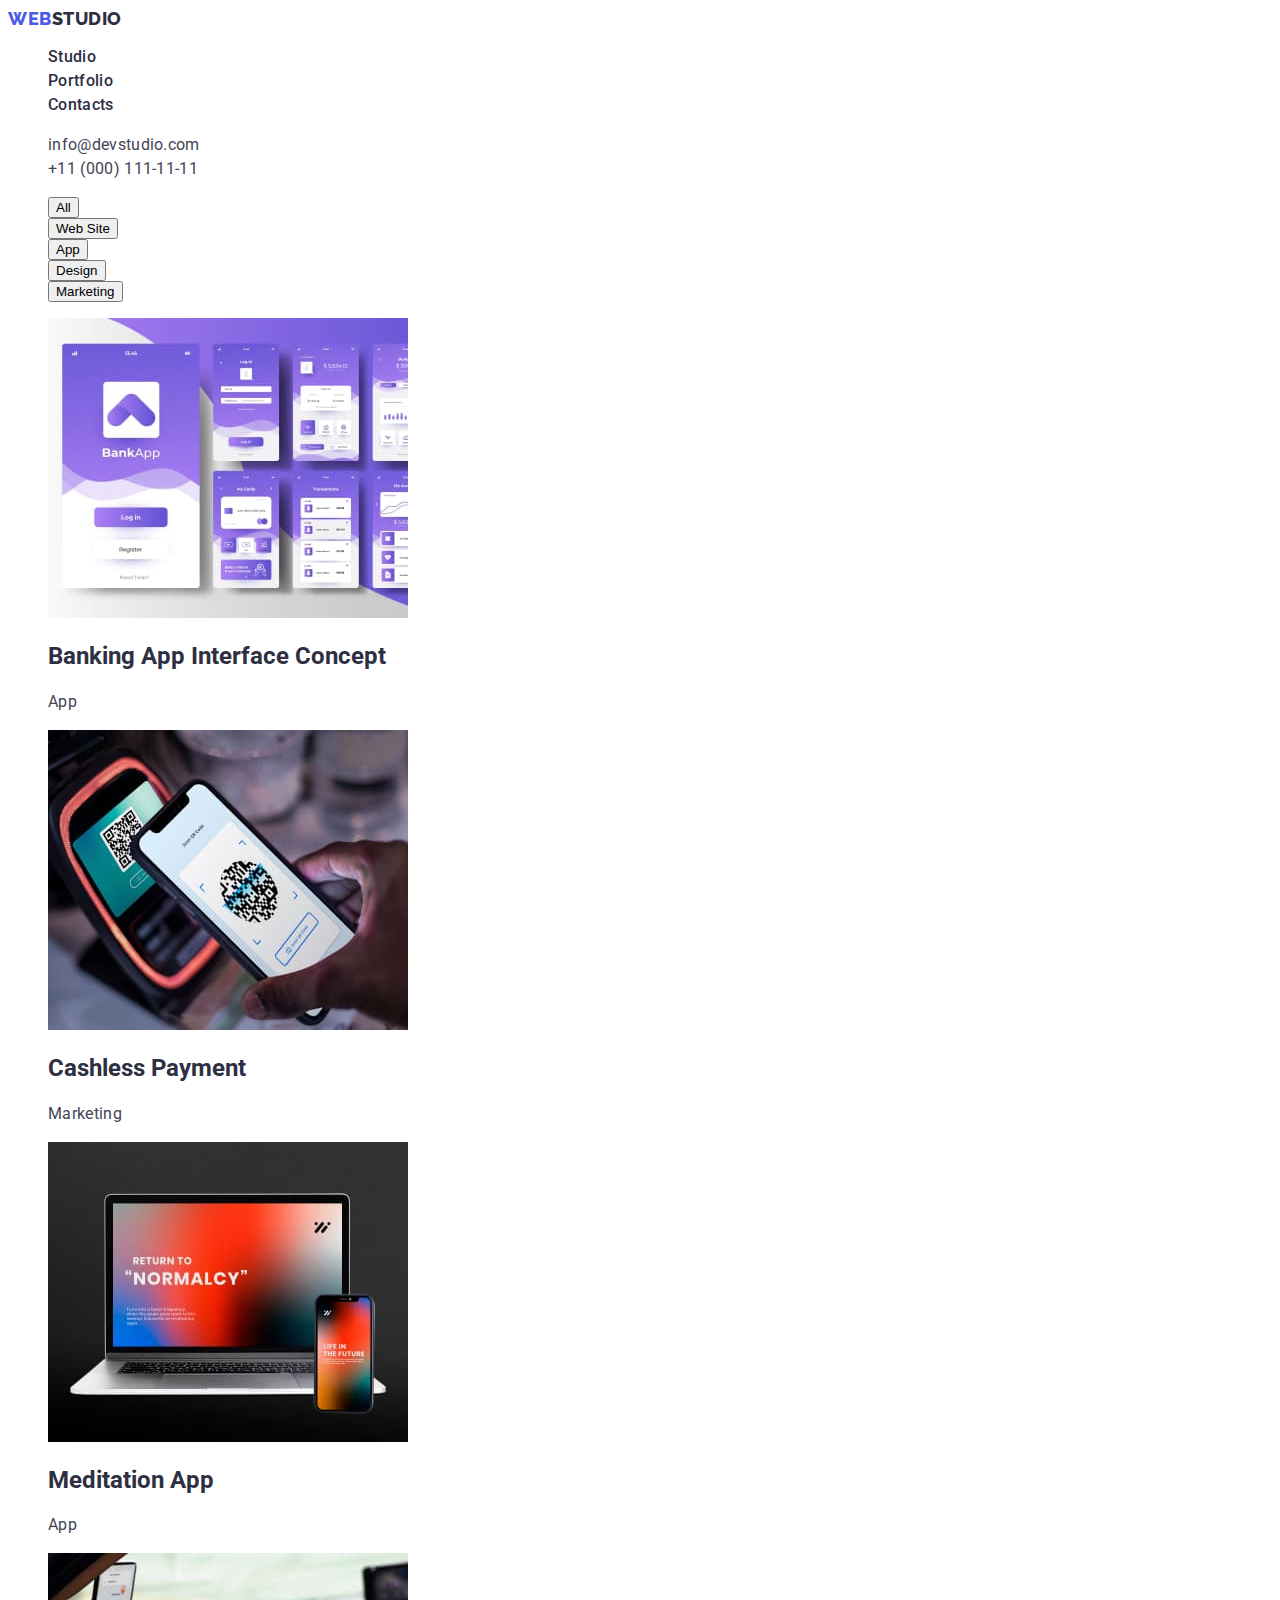
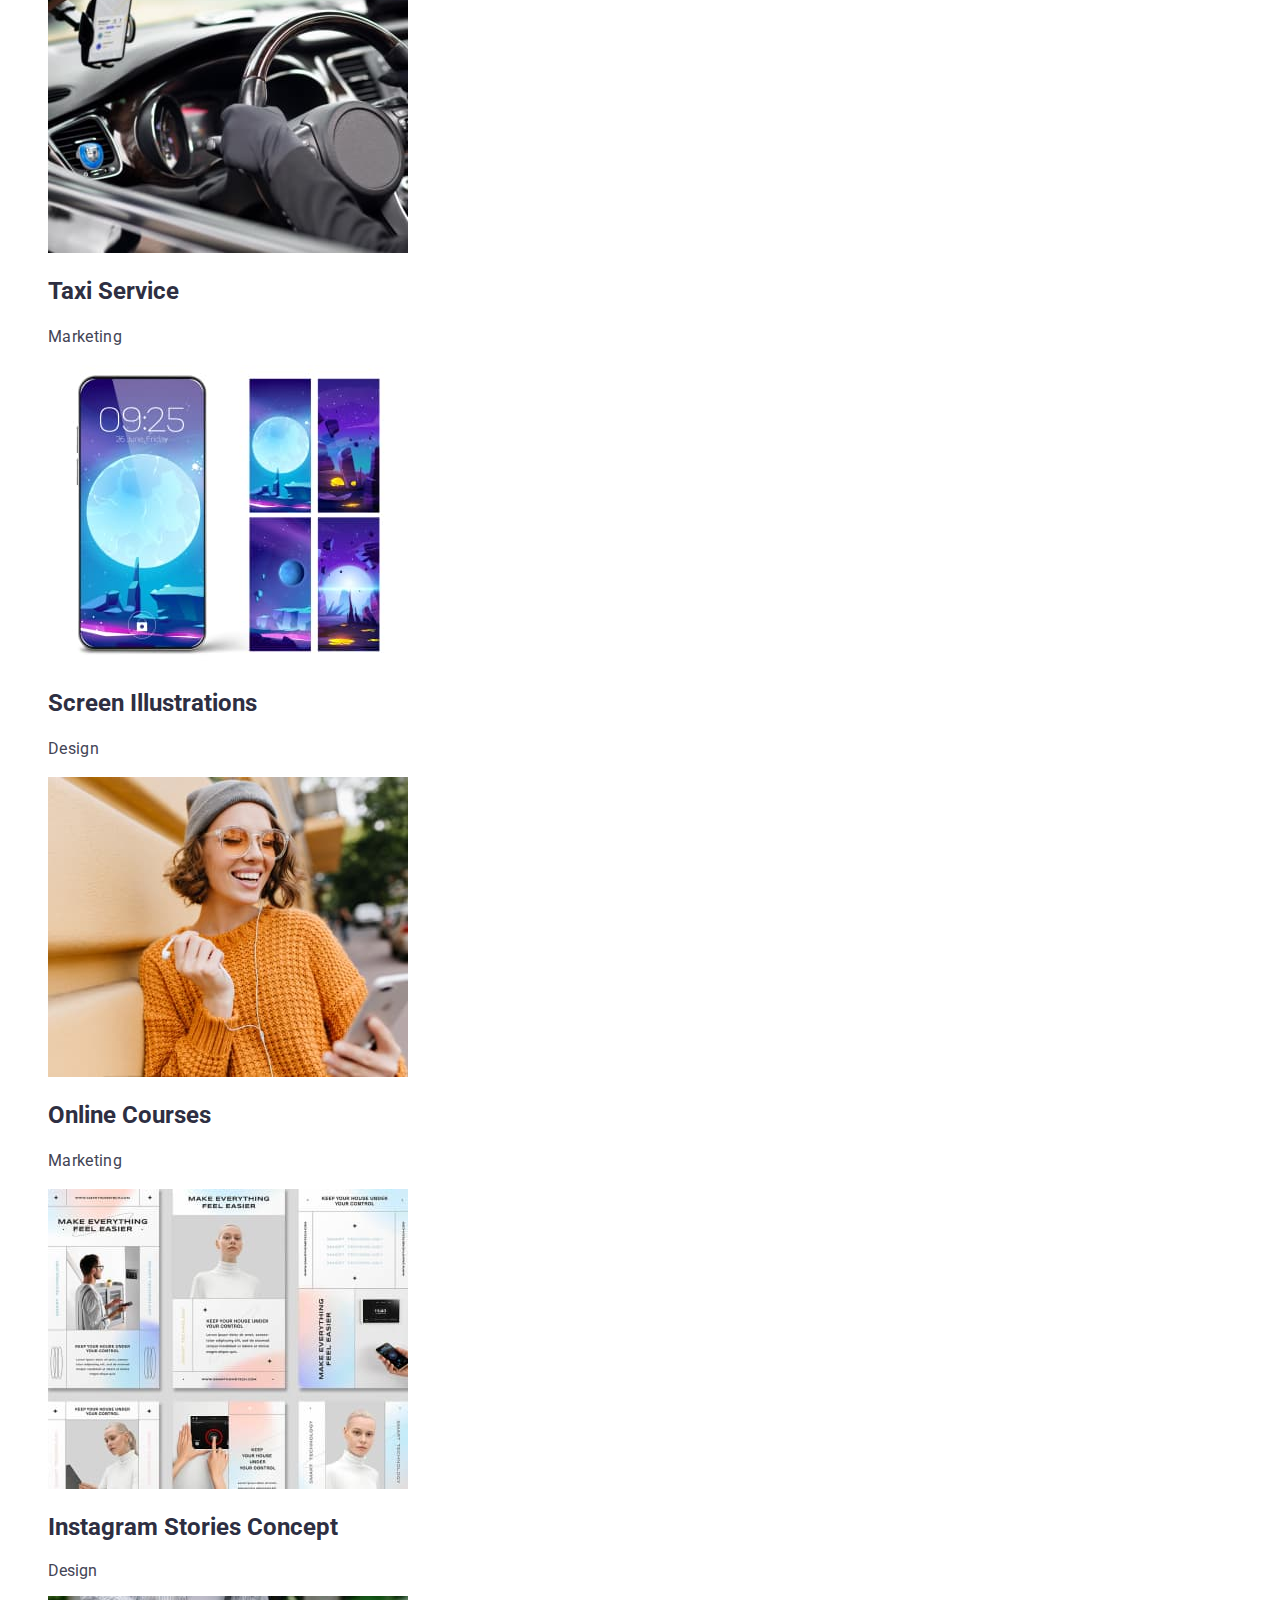
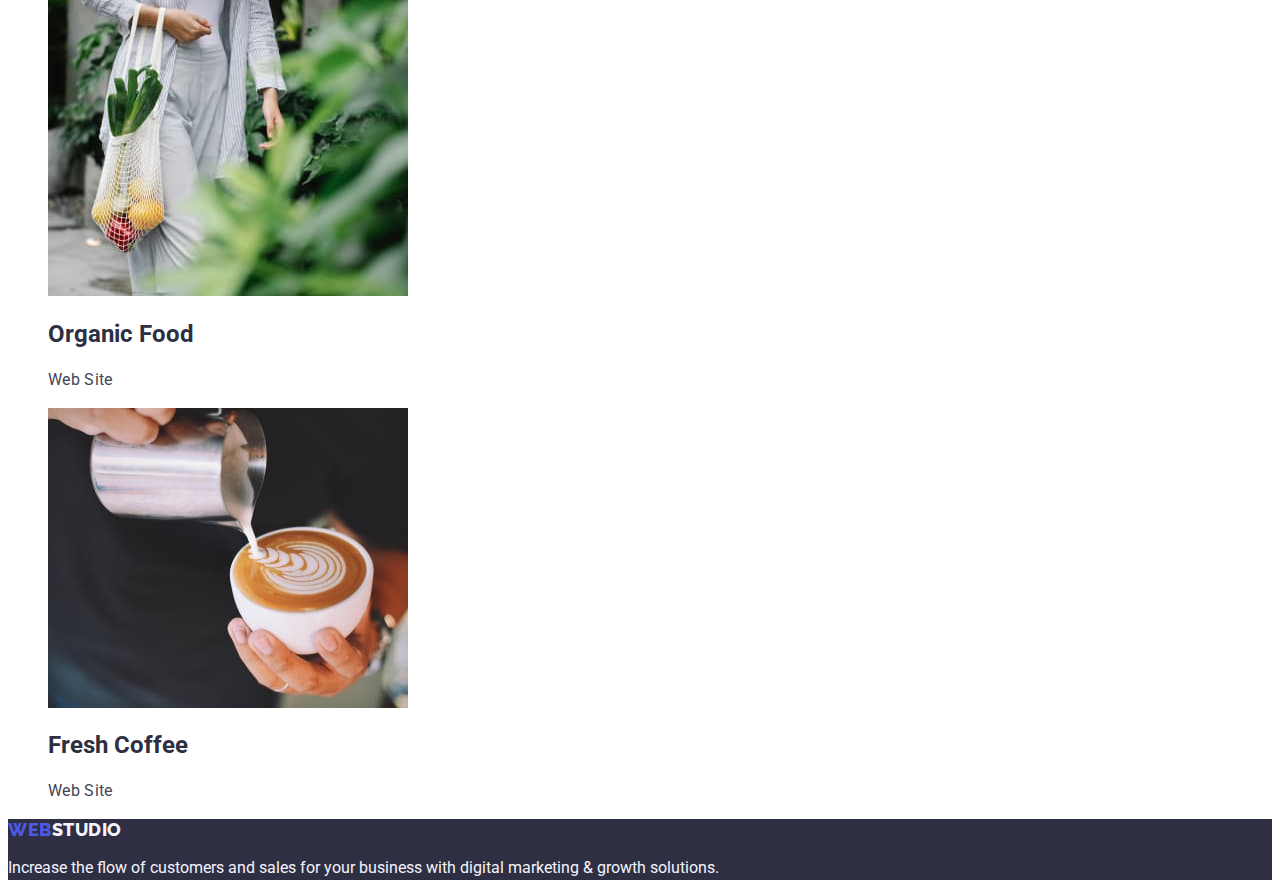
==== portfolio.html @ fb665cbf "portfolio" ====
<!DOCTYPE html>
<html lang="en">
<head>
    <meta charset="UTF-8">
    <meta http-equiv="X-UA-Compatible" content="IE=edge">
    <meta name="viewport" content="width=device-width, initial-scale=1.0">
    <title>Portfolio</title>
    <link rel="stylesheet" href="./css/styles.css">
    <link rel="preconnect" href="https://fonts.googleapis.com">
    <link rel="preconnect" href="https://fonts.gstatic.com" crossorigin>
    <link href="https://fonts.googleapis.com/css2?family=Raleway:wght@800&family=Roboto:wght@400;500;700;900&display=swap"
        rel="stylesheet">

<!--HEAD-->

<body class="body">
    <header class="main-header">
        <nav class="main-navigation">
            <a class="link logo" href="./index.html">Web<span class="logo-slice">Studio</span></a>
            <ul class="menu list">
                <li class="menu-item">
                    <a class="menu-link link" href="./index.html">Studio</a>
                </li>
                <li class="menu-item">
                    <a class="menu-link link" href="./portfolio.html">Portfolio</a>
                </li>
                <li class="menu-item">
                    <a class="menu-link link" href="">Contacts</a>
                </li>
            </ul>
        </nav>
        <address class="adress">
            <ul class="contact-link list">
                <li>
                    <a class="email-link link " href="mailto:info@devstudio.com">info@devstudio.com</a>
                </li>
                <li>
                    <a class="tel-link link" href="tel:+110001111111">+11 (000) 111-11-11</a>
                </li>
            </ul>
        </address>
    </header>
<!-- PICTURES -->
    <main>
        <section>
            <h1 hidden>Filters</h1>
            <ul class="list">
                <li>
                    <button class="main-button" type="button">All</button>
                </li>
                <li>
                    <button class="button-filter" type="button">Web Site</button>
                </li>
                <li>
                    <button class="button-filter" type="button">App</button>
                </li>
                <li>
                    <button class="button-filter" type="button">Design</button>
                </li>
                <li>
                    <button class="button-filter" type="button">Marketing</button>
                </li>
                
            </ul>

            <h2 hidden>Works</h2>
            <ul class="work-list list">
                <li>
                    <a class="link" href="">
                        <img src="./images/bank-app.jpg" 
                        alt="Banking App Interface Concept" 
                        width="360">
                    </a>
                    <h2 class="list-title">Banking App Interface Concept</h2>
                    <p class="list-filter">App</p>
                </li>
                <li>
                    <a class="link" href="">
                        <img src="./images/payment.jpg" 
                        alt="Cashless Payment" 
                        width="360">
                    </a>
                    <h2 class="list-title">Cashless Payment</h2>
                    <p class="list-filter">Marketing</p>
                </li>
                <li>
                    <a class="link" href="">
                        <img src="./images/laptop.jpg" 
                        alt="Meditation App on Laptop" 
                        width="360">
                    </a>
                    <h2 class="list-title">Meditation App</h2>
                    <p class="list-filter">App</p>
                </li>
                <li>
                    <a class="link" href="">
                        <img src="./images/taxi.jpg" 
                        alt="Taxi Service" 
                        width="360">
                    </a>
                    <h2 class="list-title">Taxi Service</h2>
                    <p class="list-filter">Marketing</p>
                </li>
                <li>
                    <a class="link" href="">
                        <img src="./images/wallpapers.jpg" 
                        alt="Screen Illustrations" 
                        width="360">
                    </a>
                    <h2 class="list-title">Screen Illustrations</h2>
                    <p class="list-filter">Design</p>
                </li>
                <li>
                    <a class="link" href="">
                        <img src="./images/woman.jpg" 
                        alt="Woman with phone" 
                        width="360">
                    </a>
                    <h2 class="list-title">Online Courses</h2>
                    <p class="list-filter">Marketing</p>
                </li>
                <li>
                    <a class="link" href=""><img src="./images/instagram.jpg" 
                        alt="Instagram Stories Concept" 
                        width="360"></a>
                    <h2 class="list-title">Instagram Stories Concept</h2>
                    <p>Design</p>
                </li>
                <li>
                    <a class="link" href="">
                        <img src="./images/food.jpg" 
                        alt="Bag with Organic Food" 
                        width="360">
                    </a>
                    <h2 class="list-title">Organic Food</h2>
                    <p class="list-filter">Web Site</p>
                </li>
                <li>
                    <a class="link" href="">
                        <img src="./images/coffee.jpg" 
                        alt="Making a Fresh Coffee"
                         width="360">
                    </a>
                    <h2 class="list-title">Fresh Coffee</h2>
                    <p class="list-filter">Web Site</p>
                </li>
            </ul>
        </section>
    </main>
        
    <!--FOOTER-->
    <footer class="footer">
        <a class="footer-logo link" href="./index.html">Web<span class="logo-half">Studio</span></a>
        <p class="footer-text">
            Increase the flow of customers and sales for your business with digital
            marketing & growth solutions.
        </p>
    </footer>
</body>

</html>
---- css/styles.css ----
:root {
  --main-color: rgb(67, 68, 85);
  --text-color: rgb(46, 47, 66);
  --accent-color: rgb(77, 90, 229);
  --brand-color: rgb(64, 75, 191);
  --background-color: rgb(255, 255, 255);
  --shaded-color: rgb(244, 244, 253);
}
.body {
  font-family: "Roboto", sans-serif;
  color: var(--main-color);
  background-color: var(--background-color);
}

.logo {
  font-family: "Raleway", sans-serif;
  font-weight: 800;
  font-size: 18px;
  line-height: 1.17;
  letter-spacing: 0.03em;
  color: var(--accent-color);
  text-transform: uppercase;
}
.logo {
  text-decoration: none;
}
.logo-slice {
  font-family: "Raleway", "sans-serif";
  font-weight: 800;
  font-size: 18px;
  line-height: 1.17;
  letter-spacing: 0.03em;
  color: var(--text-color);
}

.menu-link.link {
  font-family: "Roboto", "sans-serif";
  color: var(--text-color);
  font-weight: 500;
  font-size: 16px;
  line-height: 1.5;
  letter-spacing: 0.02em;
}

.menu-link:hover,
.menu-link:focus {
  color: var(--brand-color);
}
.link:hover.link:focus {
  color: var(--brand-color);
}
.email-link.link,
.tel-link.link {
  color: var(--main-color);
  font-family: "Roboto" . sans-serif;
  font-weight: 400;
  font-size: 16px;
  line-height: 1.5;
  letter-spacing: 0.02em;
  text-decoration: none;
}
.email-link:hover,
.email-link:focus {
  color: var(--brand-color);
}

.tel-link:hover,
.tel-link:focus {
  color: var(--brand-color);
}

.adress {
  font-style: normal;
}
.list {
  list-style: none;
}

/* HERO */

.hero {
  background-color: var(--text-color);
}
.hero-title {
  font-size: 56px;
  line-height: 1.07;
  text-align: center;
  letter-spacing: 0.02em;
  color: var(--background-color);
}

.button {
  font-family: "Roboto", "sans-serif";
  color: var(--background-color);
  background-color: var(--accent-color);
  font-weight: 500;
  font-size: 16px;
  line-height: 1.5;
  letter-spacing: 0.04em;
  text-align: center;
  cursor: pointer;
}

.button.link:hover.button.link:focus {
  color: var(--background-color);
  background-color: var(--brand-color);
}

/* LIST OF FEATURES */

.features .features-title {
  font-family: "Roboto", sans-serif;
  color: var(--text-color);
  font-weight: 500;
  font-size: 20px;
  line-height: 1.2;
  letter-spacing: 0.02em;
}
.features-descr {
  font-size: 16px;
  line-height: 1.5;
  letter-spacing: 0.02em;
  color: var(--main-color);
}
/* LIST OF EMPLOYEES */
.section {
  background-color: var(--shaded-color);
}
.section-title {
  font-family: "Roboto";
  color: var(--text-color);
  background-color: var(--background-color);
  font-weight: 700;
  font-size: 36px;
  line-height: 1.11;
  text-align: center;
  letter-spacing: 0.02em;
  text-transform: capitalize;
}
.employees-list {
  background-color: var(--background-color);
}
.employees-title {
  font-weight: 500;
  font-size: 20px;
  line-height: 1.2;
  letter-spacing: 0.02em;
  color: var(--text-color);
}

.employees-description {
  font-size: 16px;
  line-height: 1.5;
  letter-spacing: 0.02em;
  color: var(--main-color);
}

/* FOOTER */
.footer {
  background-color: var(--text-color);
}
.footer-logo {
  font-family: "Raleway", sans-serif;
  font-weight: 800;
  font-size: 18px;
  line-height: 1.17;
  letter-spacing: 0.03em;
  color: var(--accent-color);
  text-transform: uppercase;
}
.footer-logo {
  text-decoration: none;
}
.logo-half {
  font-weight: 800;
  font-size: 18px;
  line-height: 1.17;
  letter-spacing: 0.03em;
  color: var(--shaded-color);
}

.footer-text {
  color: var(--shaded-color);
  font-family: "Roboto";
  font-weight: 400;
  font-size: 16px;
  line-height: 1.5;
}

/* PORTFOLIO */

.main-button.button-filter {
  font-family: "Roboto", "sans-serif";
  color: var(--accent-color);
  background-color: var(--shaded-color);
  font-weight: 500;
  font-size: 16px;
  line-height: 1.5;
  letter-spacing: 0.04em;
  cursor: pointer;
}

.main-button:hover,
.main-button:focus {
  color: var(--background-color);
  background-color: var(--brand-color);
}

.button-filter:hover,
.button-filter:focus {
  color: var(--background-color);
  background-color: var(--brand-color);
}
.list {
  list-style: none;
}
.work-list .list {
  font-weight: 500;
  font-size: 20px;
  letter-spacing: 0.02em;
  line-height: 1.2;
  text-decoration: none;
}

.list-title {
  color: var(--text-color);
}
.list-filter {
  color: var(--main-color);
  font-size: 16px;
  line-height: 1.5;
  letter-spacing: 0.02em;
}
.link {
  text-decoration: none;
}
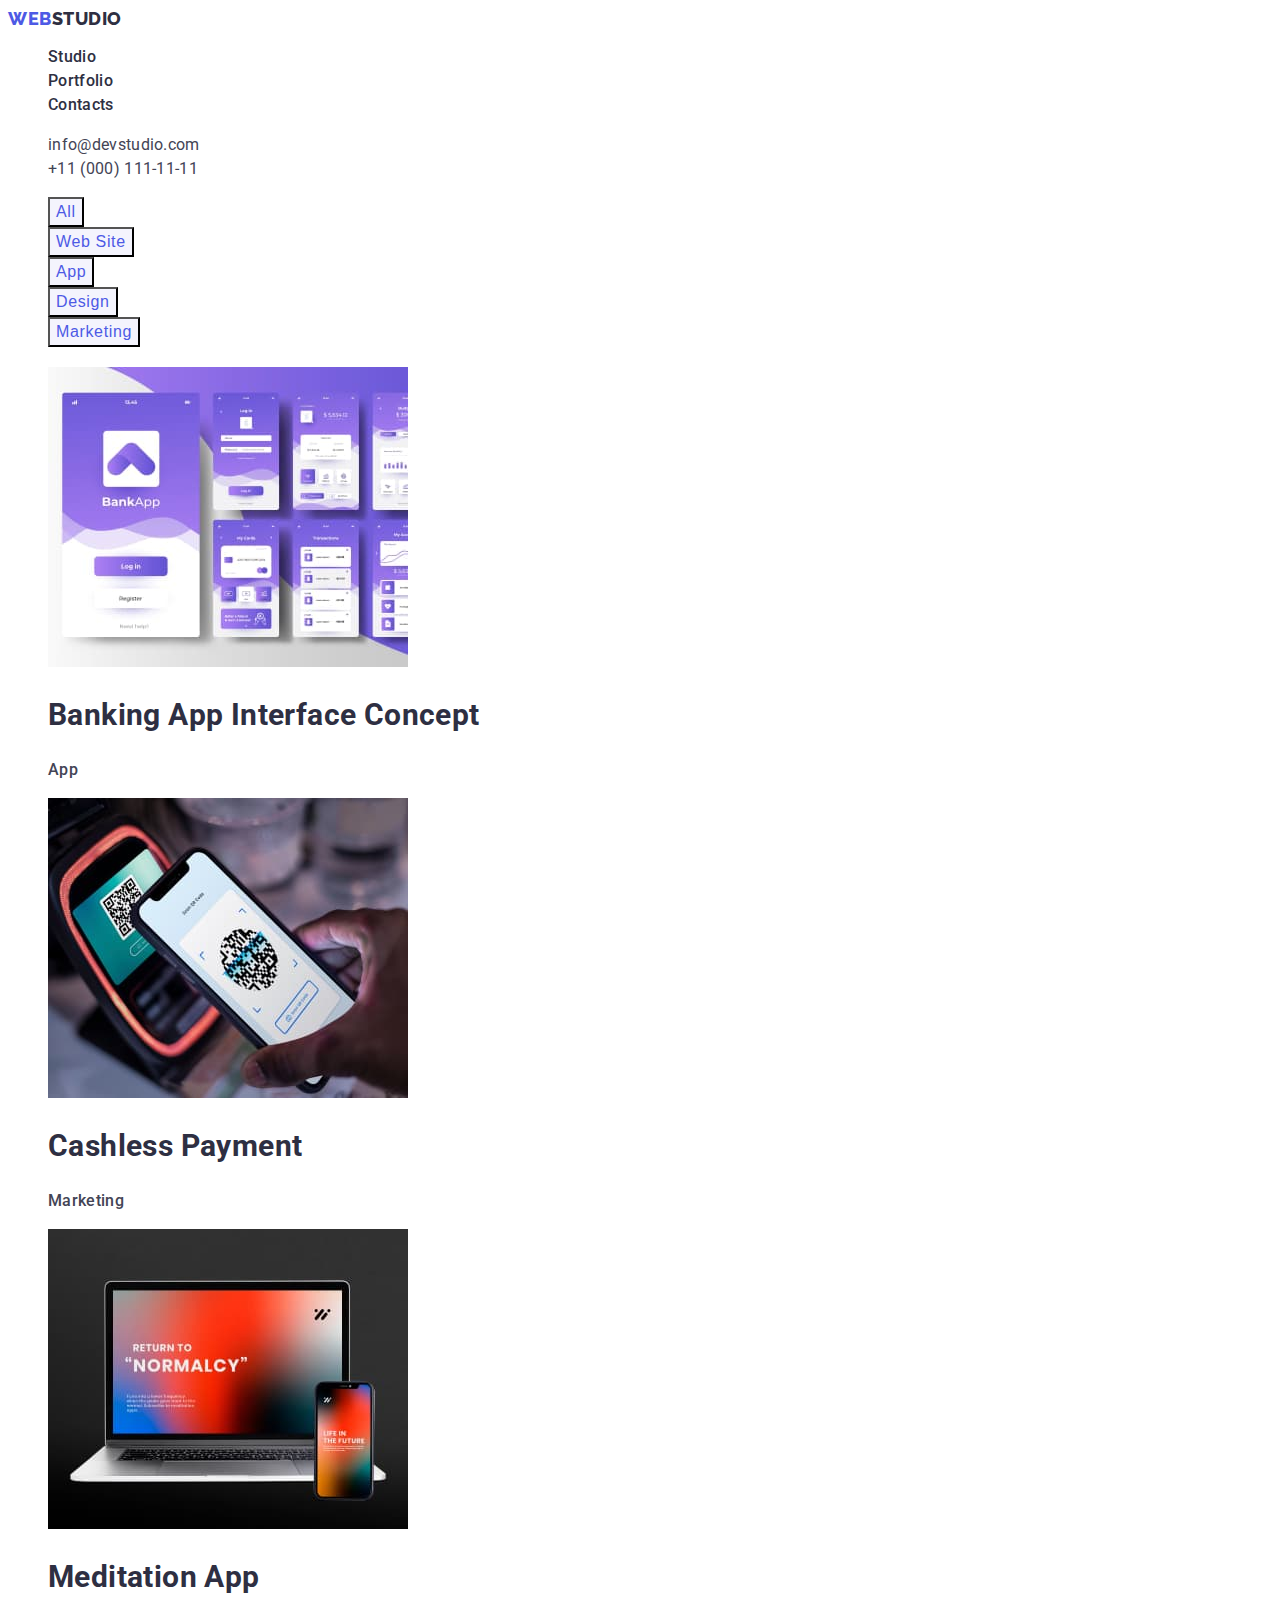
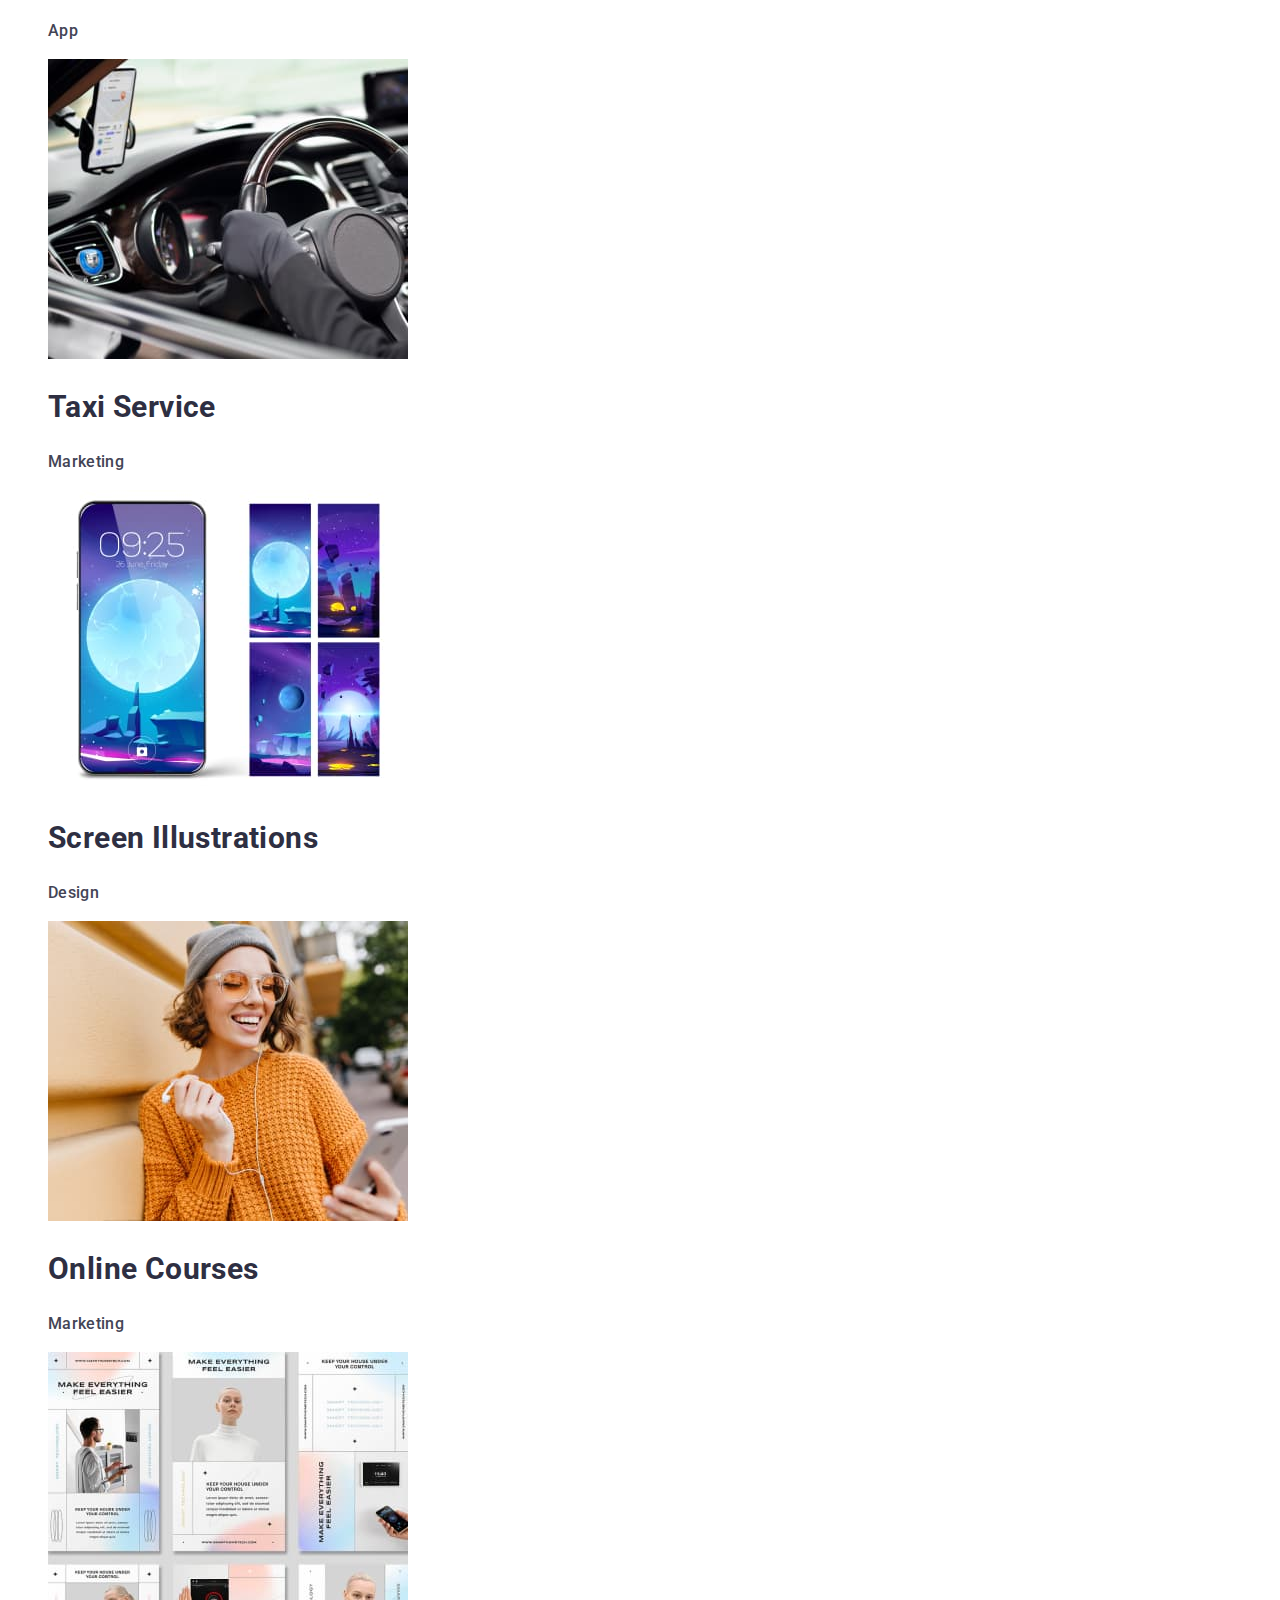
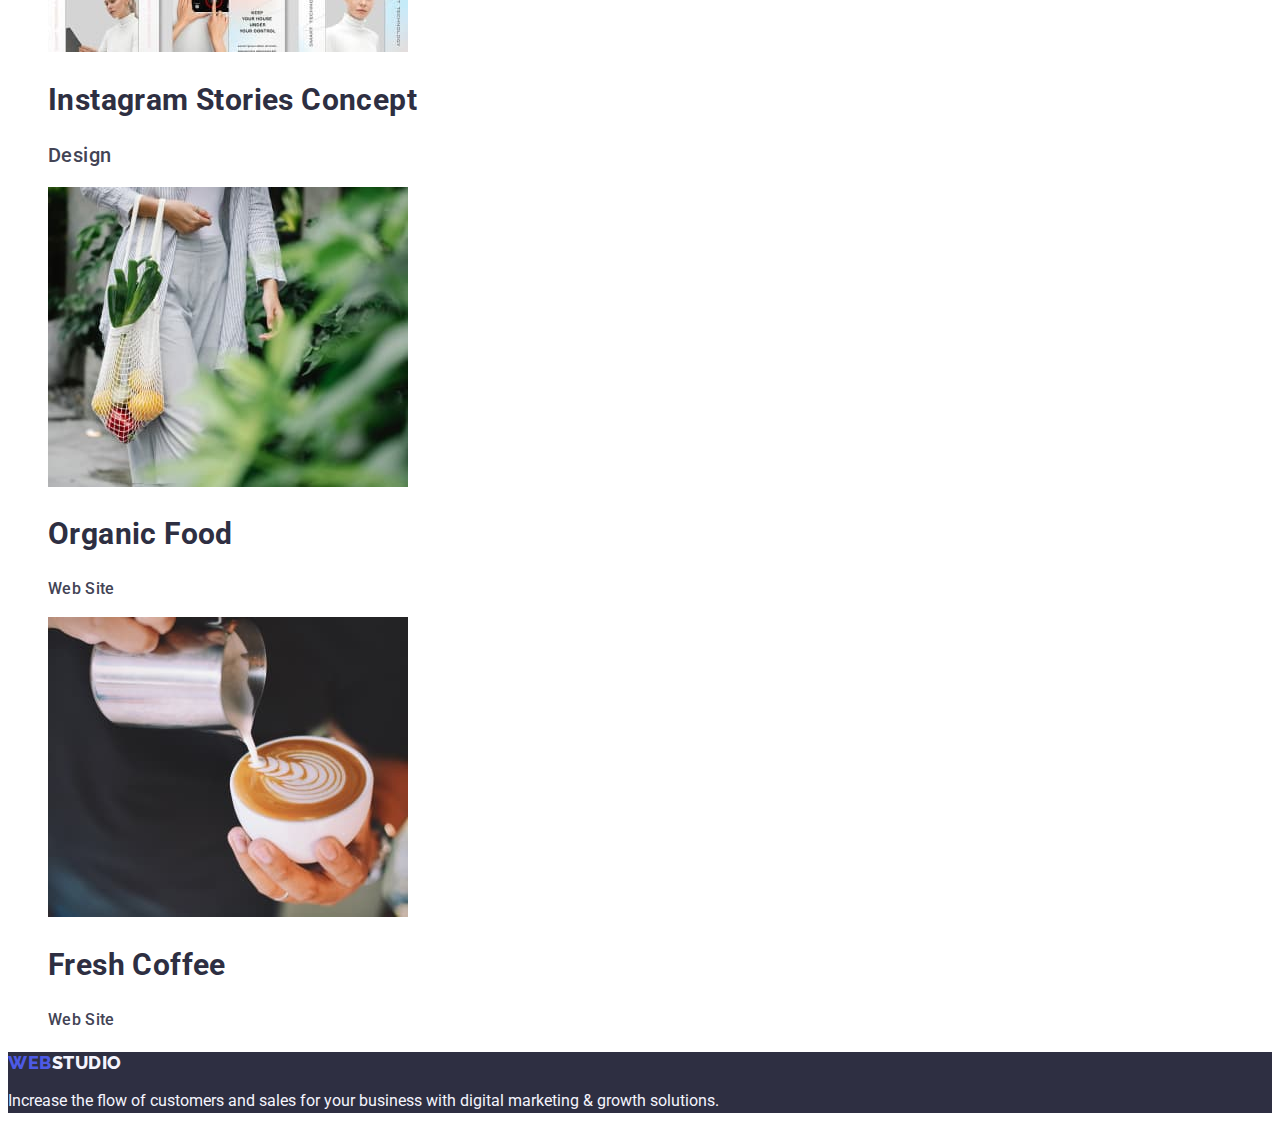
==== commit 26e31fa9: "the last one" ====
--- a/portfolio.html
+++ b/portfolio.html
@@ -32,10 +32,10 @@
         <address class="adress">
             <ul class="contact-link list">
                 <li>
-                    <a class="email-link link " href="mailto:info@devstudio.com">info@devstudio.com</a>
+                    <a class="link" href="mailto:info@devstudio.com">info@devstudio.com</a>
                 </li>
                 <li>
-                    <a class="tel-link link" href="tel:+110001111111">+11 (000) 111-11-11</a>
+                    <a class="link" href="tel:+110001111111">+11 (000) 111-11-11</a>
                 </li>
             </ul>
         </address>
@@ -46,19 +46,19 @@
             <h1 hidden>Filters</h1>
             <ul class="list">
                 <li>
-                    <button class="main-button" type="button">All</button>
+                    <button class="button-filter primary" type="button">All</button>
                 </li>
                 <li>
-                    <button class="button-filter" type="button">Web Site</button>
+                    <button class="button-filter secondary" type="button">Web Site</button>
                 </li>
                 <li>
-                    <button class="button-filter" type="button">App</button>
+                    <button class="button-filter secondary" type="button">App</button>
                 </li>
                 <li>
-                    <button class="button-filter" type="button">Design</button>
+                    <button class="button-filter secondary" type="button">Design</button>
                 </li>
                 <li>
-                    <button class="button-filter" type="button">Marketing</button>
+                    <button class="button-filter secondary" type="button">Marketing</button>
                 </li>
                 
             </ul>
--- a/css/styles.css
+++ b/css/styles.css
@@ -49,8 +49,7 @@
 .link:hover.link:focus {
   color: var(--brand-color);
 }
-.email-link.link,
-.tel-link.link {
+.contact-link .link {
   color: var(--main-color);
   font-family: "Roboto" . sans-serif;
   font-weight: 400;
@@ -59,13 +58,8 @@
   letter-spacing: 0.02em;
   text-decoration: none;
 }
-.email-link:hover,
-.email-link:focus {
-  color: var(--brand-color);
-}
-
-.tel-link:hover,
-.tel-link:focus {
+.contact-link .link:hover,
+.contact-link .link:focus {
   color: var(--brand-color);
 }
 
@@ -189,8 +183,8 @@
 
 /* PORTFOLIO */
 
-.main-button.button-filter {
-  font-family: "Roboto", "sans-serif";
+.button-filter {
+  font-family: "Roboto" sans-serif;
   color: var(--accent-color);
   background-color: var(--shaded-color);
   font-weight: 500;
@@ -200,21 +194,19 @@
   cursor: pointer;
 }
 
-.main-button:hover,
-.main-button:focus {
+.button-filter.primary:hover.button-filter.primary:focus {
   color: var(--background-color);
   background-color: var(--brand-color);
 }
 
-.button-filter:hover,
-.button-filter:focus {
+.button-filter.secondary:hover.button-filter.secondary:focus {
   color: var(--background-color);
   background-color: var(--brand-color);
 }
 .list {
   list-style: none;
 }
-.work-list .list {
+.work-list.list {
   font-weight: 500;
   font-size: 20px;
   letter-spacing: 0.02em;
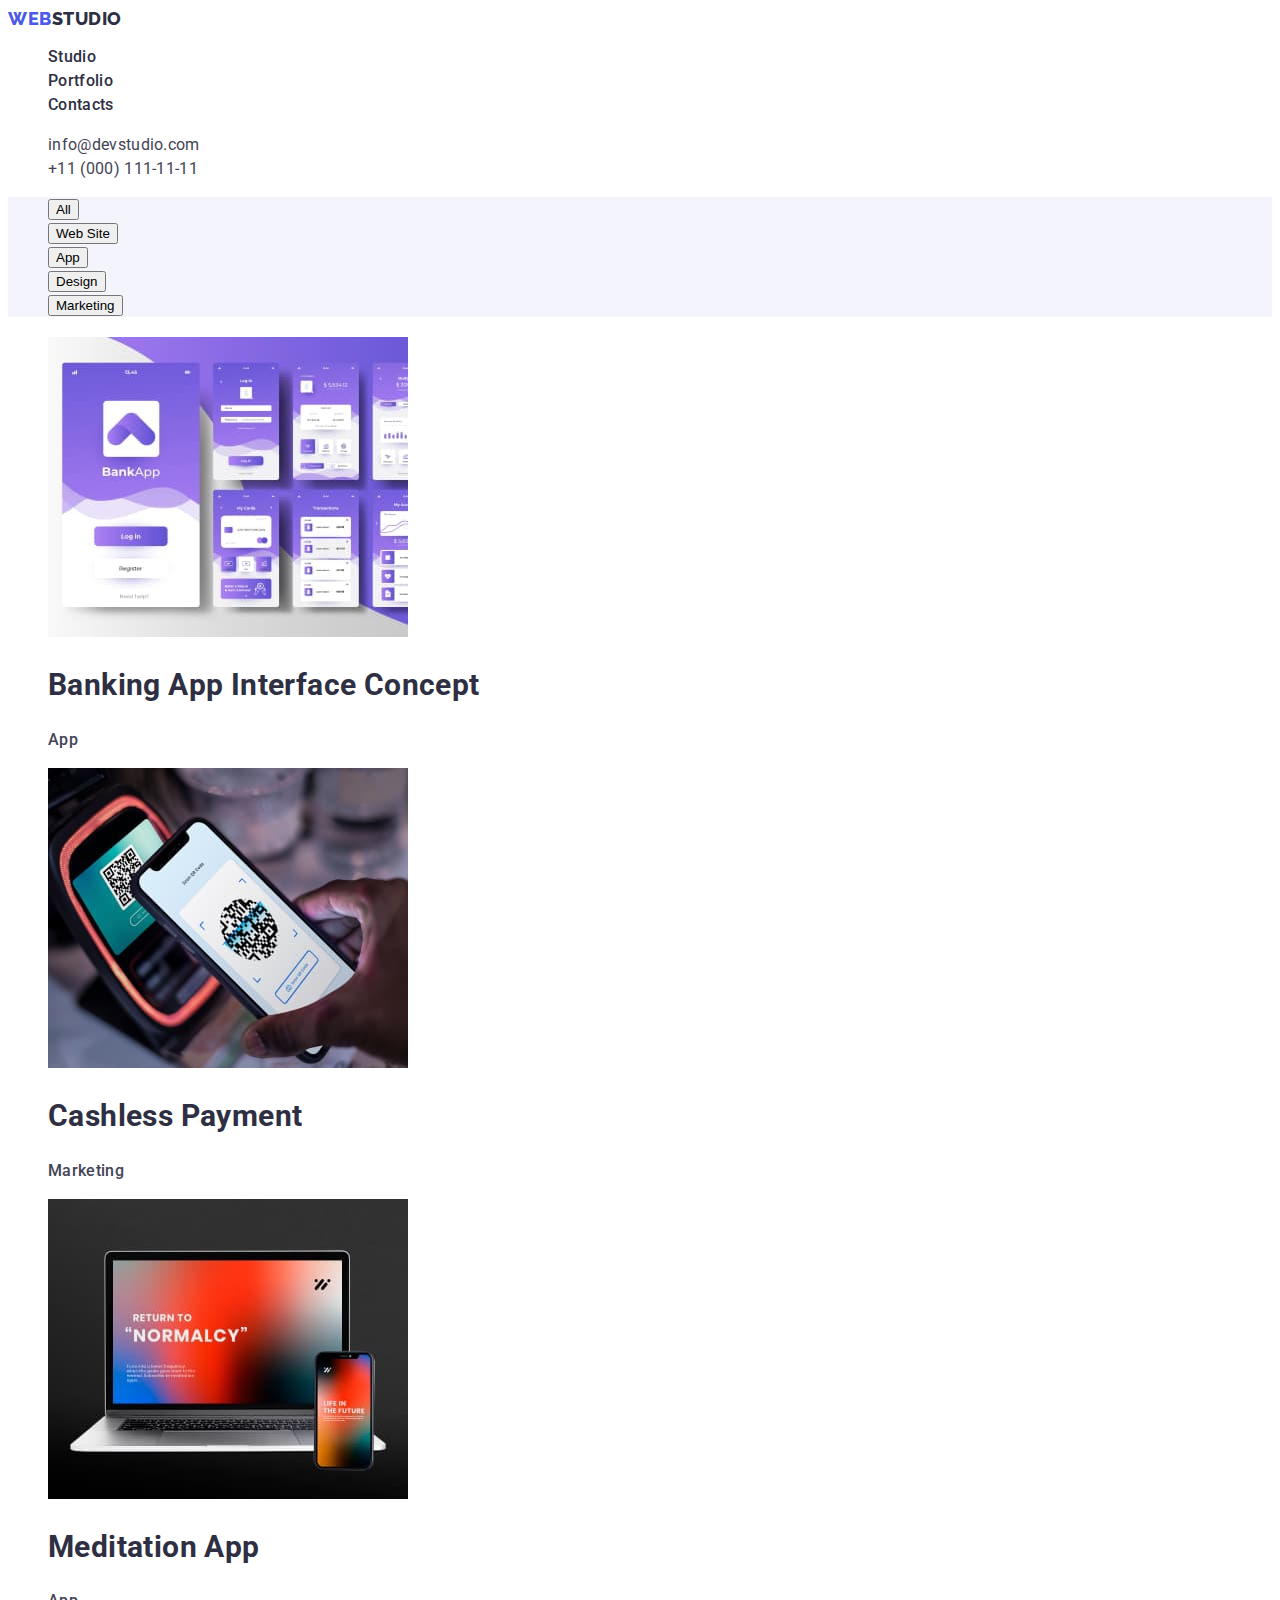
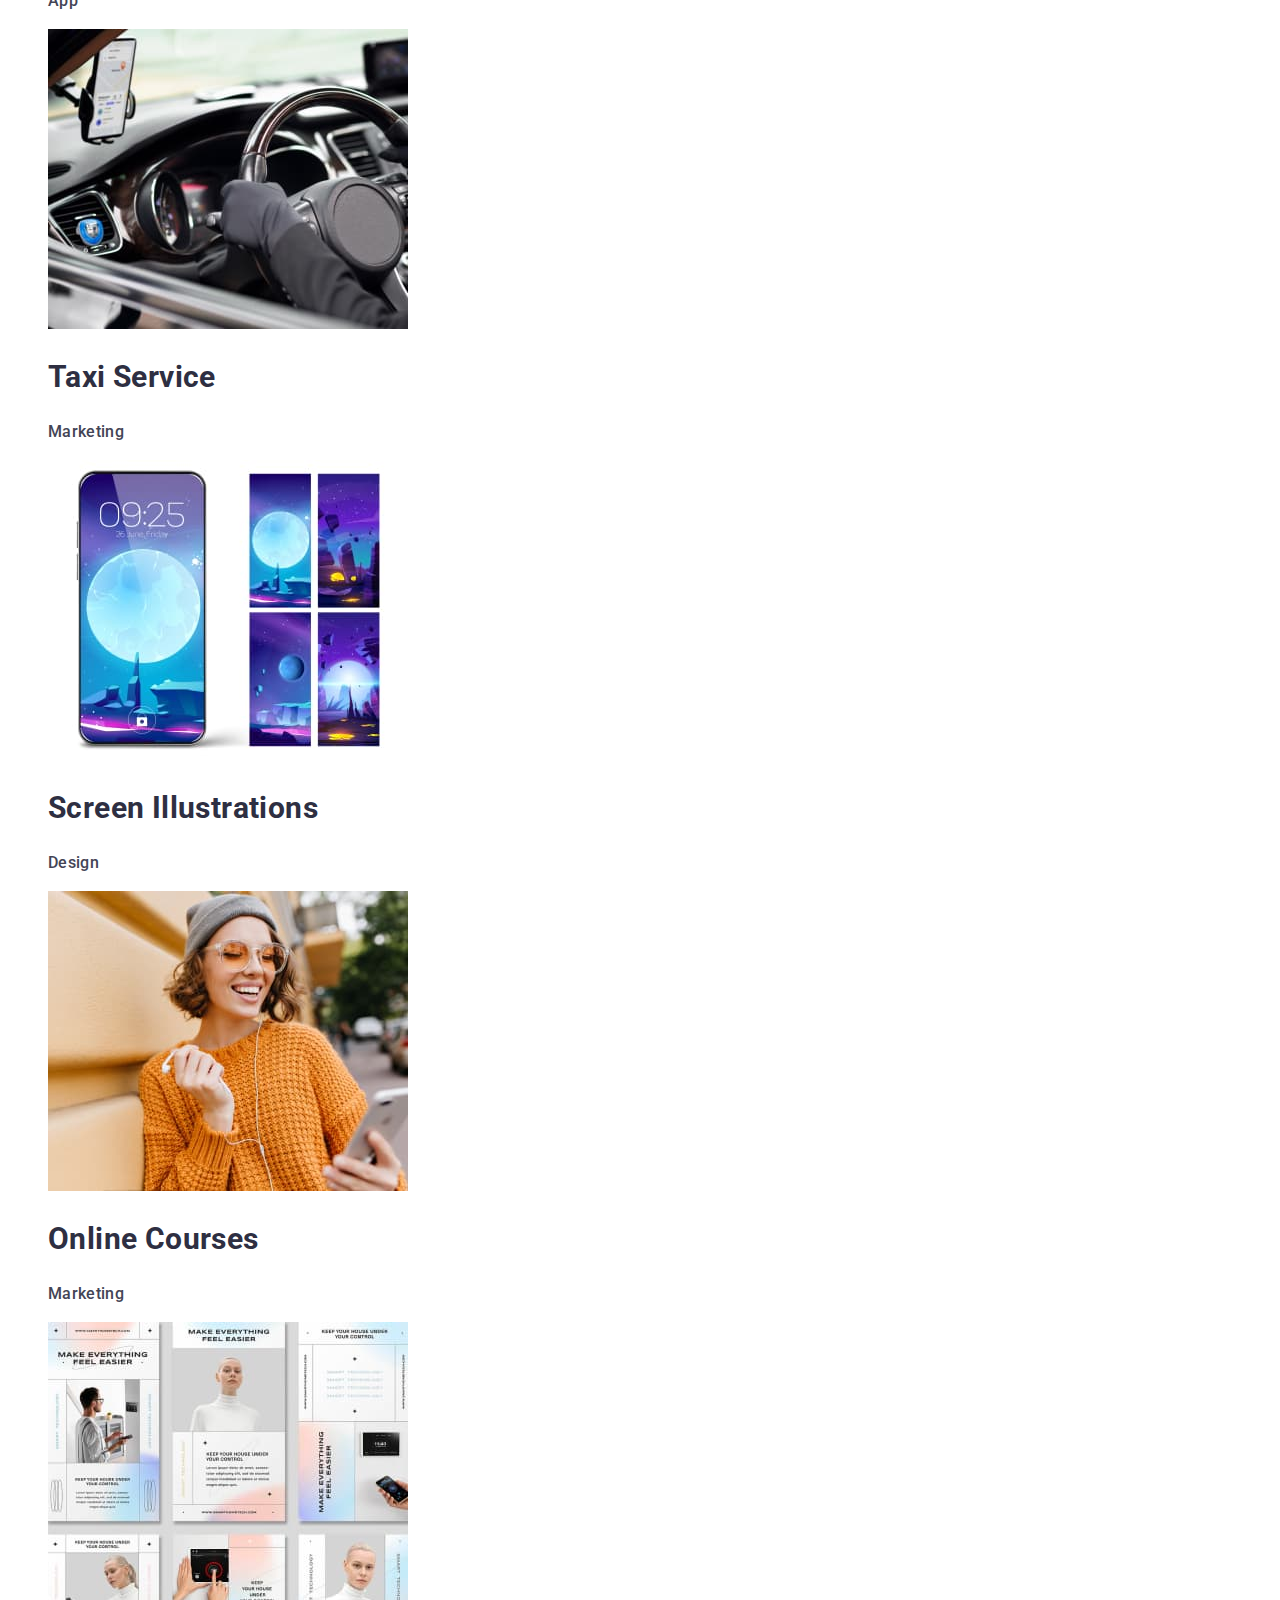
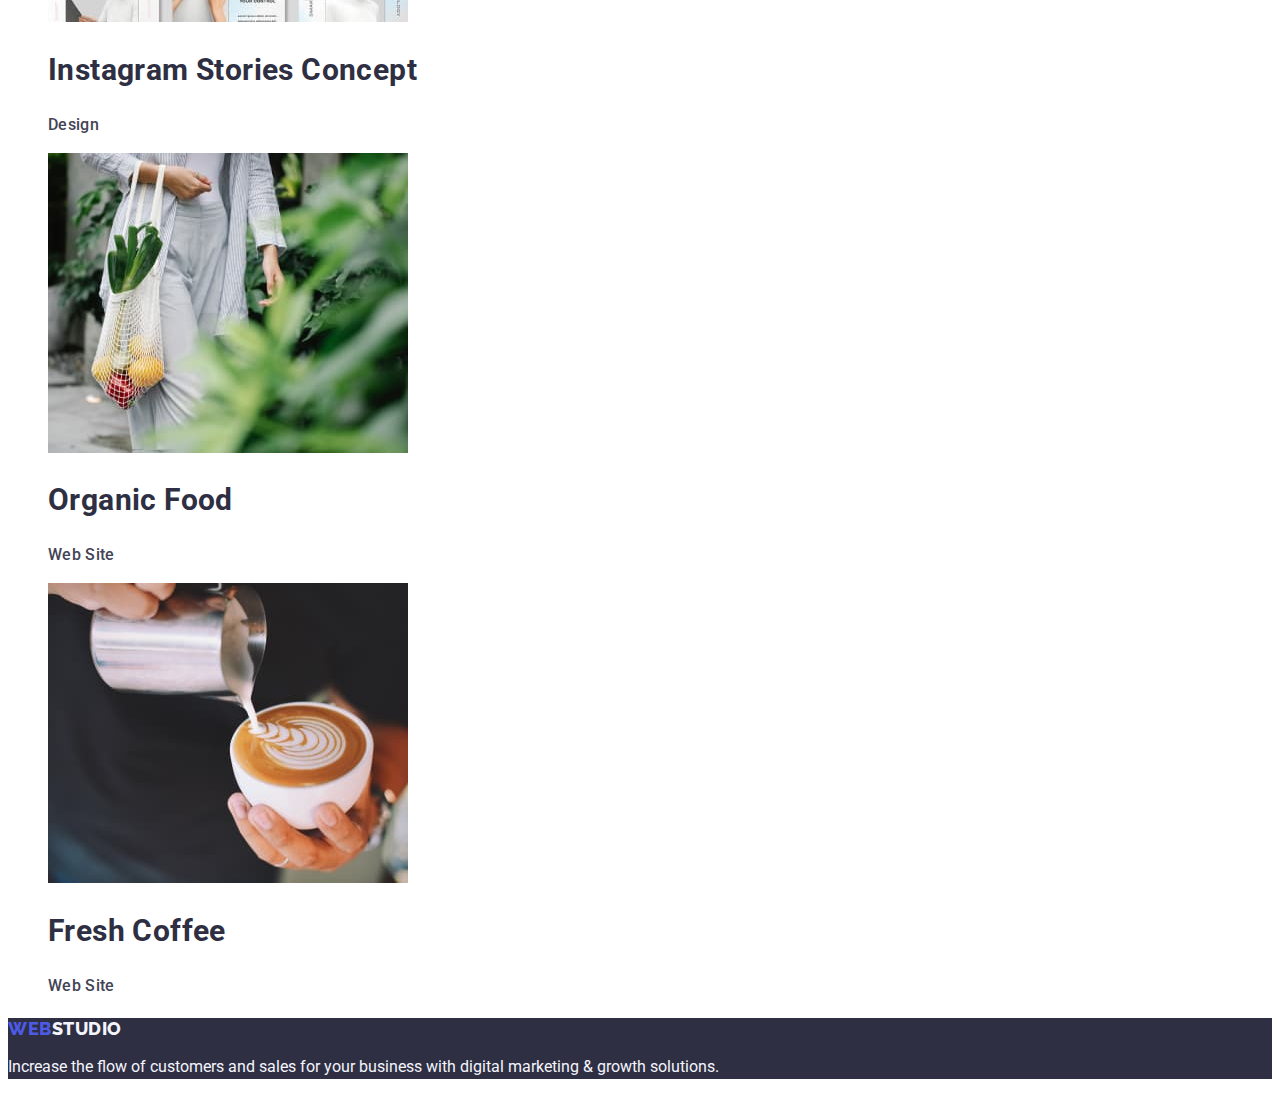
==== commit 58a612ae: "*" ====
--- a/portfolio.html
+++ b/portfolio.html
@@ -44,21 +44,21 @@
     <main>
         <section>
             <h1 hidden>Filters</h1>
-            <ul class="list">
+            <ul class="button-filter list">
                 <li>
-                    <button class="button-filter primary" type="button">All</button>
+                    <button class="link" type="button">All</button>
                 </li>
                 <li>
-                    <button class="button-filter secondary" type="button">Web Site</button>
+                    <button class="link" type="button">Web Site</button>
                 </li>
                 <li>
-                    <button class="button-filter secondary" type="button">App</button>
+                    <button class="link" type="button">App</button>
                 </li>
                 <li>
-                    <button class="button-filter secondary" type="button">Design</button>
+                    <button class="link" type="button">Design</button>
                 </li>
                 <li>
-                    <button class="button-filter secondary" type="button">Marketing</button>
+                    <button class="link" type="button">Marketing</button>
                 </li>
                 
             </ul>
@@ -124,7 +124,7 @@
                         alt="Instagram Stories Concept" 
                         width="360"></a>
                     <h2 class="list-title">Instagram Stories Concept</h2>
-                    <p>Design</p>
+                    <p class="list-filter">Design</p>
                 </li>
                 <li>
                     <a class="link" href="">
--- a/css/styles.css
+++ b/css/styles.css
@@ -194,15 +194,13 @@
   cursor: pointer;
 }
 
-.button-filter.primary:hover.button-filter.primary:focus {
-  color: var(--background-color);
-  background-color: var(--brand-color);
-}
-
-.button-filter.secondary:hover.button-filter.secondary:focus {
-  color: var(--background-color);
-  background-color: var(--brand-color);
-}
+.button-filter.link:hover 
+.button-filter.link:focus {
+  color: var(--background-color);
+  background-color: var(--brand-color)
+}
+
+
 .list {
   list-style: none;
 }
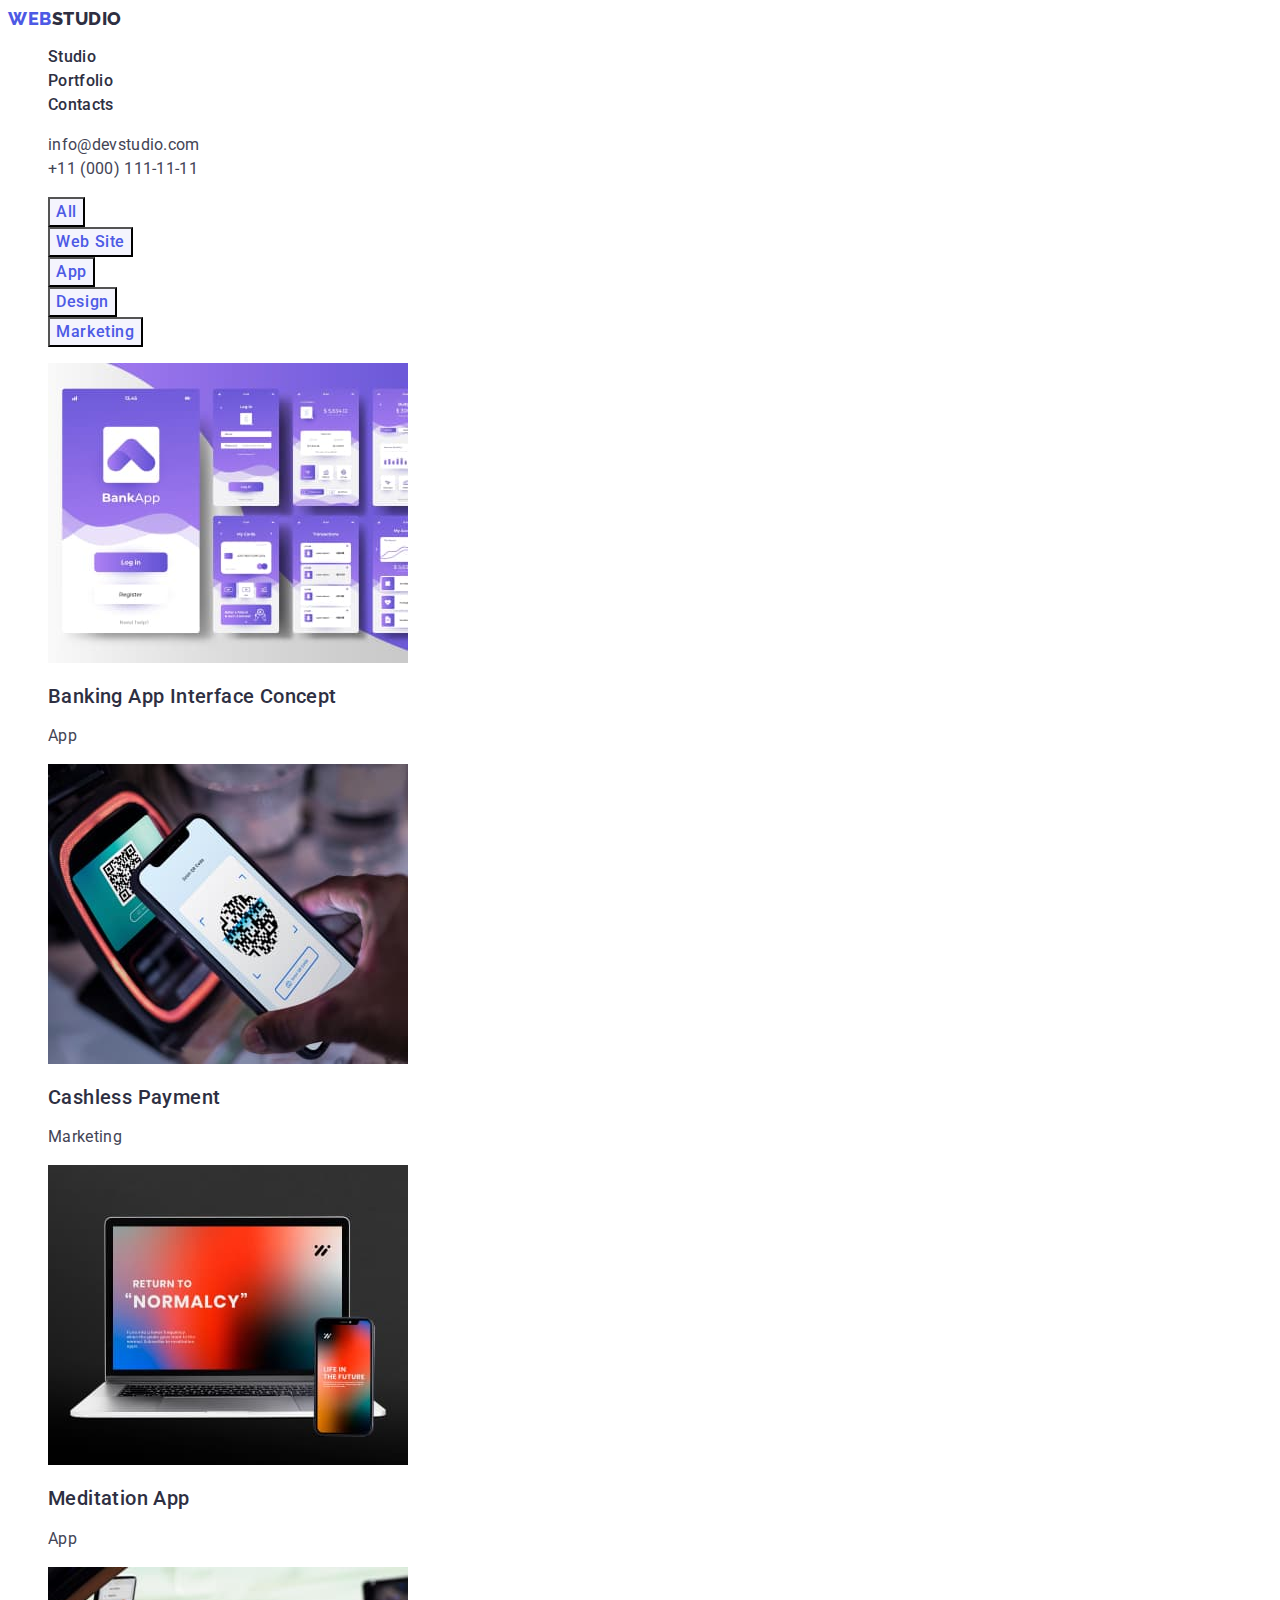
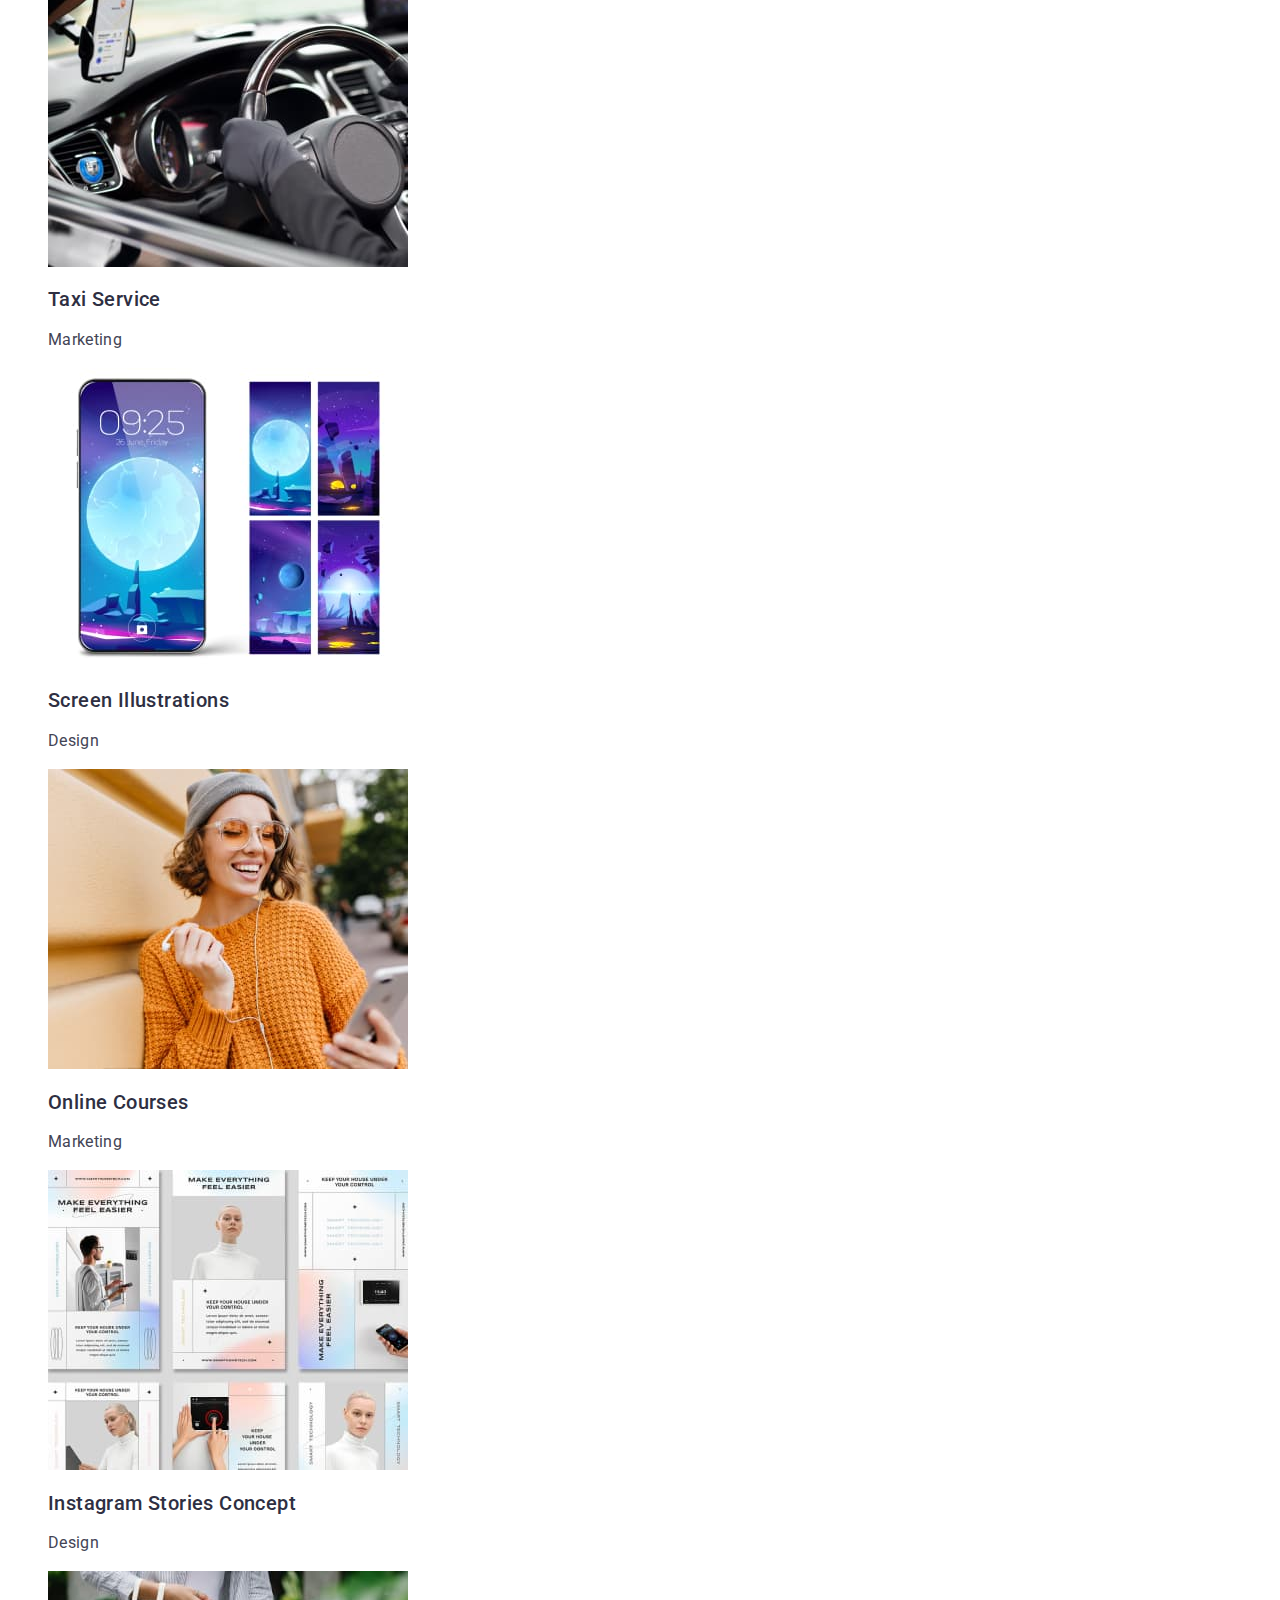
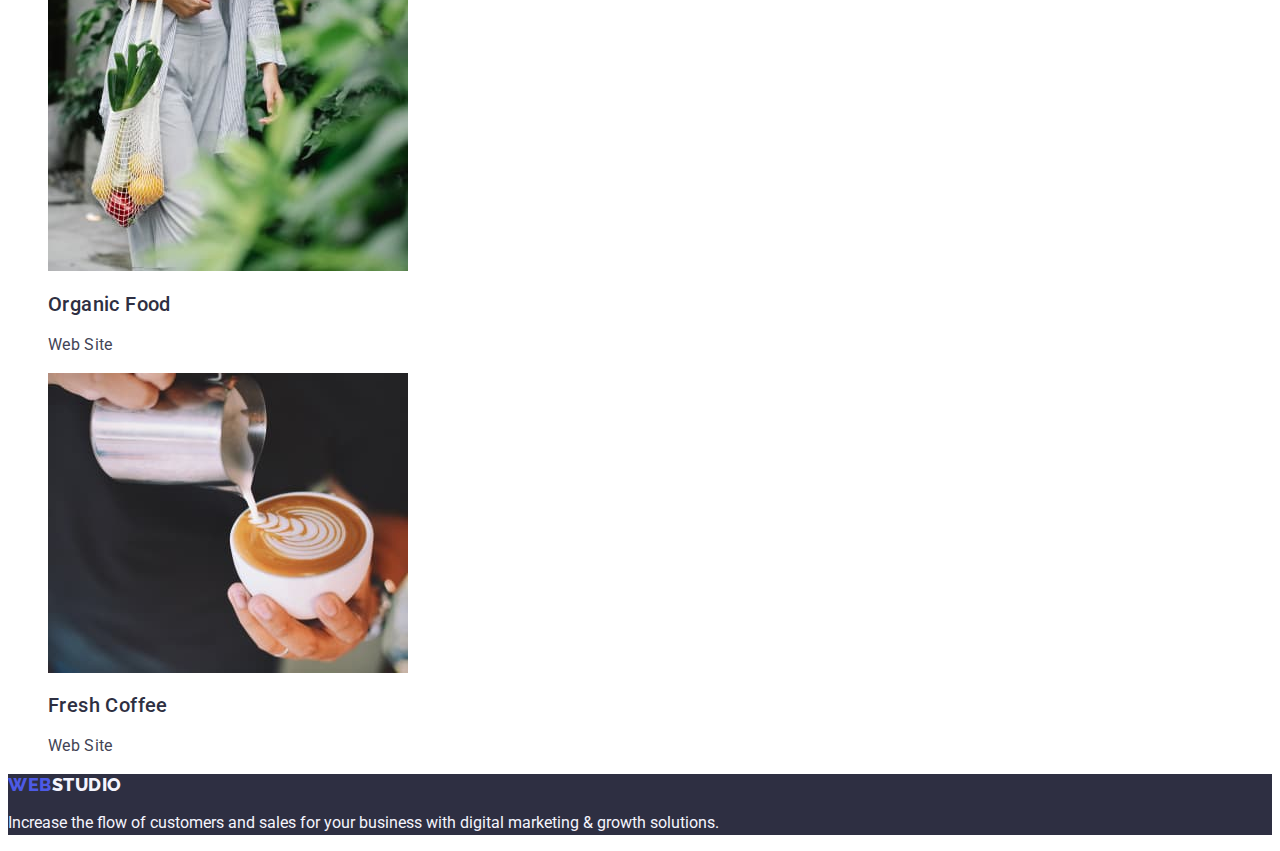
==== commit 9564ae59: "portfolio 2.0" ====
--- a/portfolio.html
+++ b/portfolio.html
@@ -38,32 +38,33 @@
                     <a class="link" href="tel:+110001111111">+11 (000) 111-11-11</a>
                 </li>
             </ul>
-        </address>
+        </address> 
     </header>
-<!-- PICTURES -->
+<!-- FILTER -->
     <main>
         <section>
             <h1 hidden>Filters</h1>
             <ul class="button-filter list">
                 <li>
-                    <button class="link" type="button">All</button>
+                    <button class="button-filter link" type="button">All</button>
                 </li>
                 <li>
-                    <button class="link" type="button">Web Site</button>
+                    <button class="button-filter link" type="button">Web Site</button>
                 </li>
                 <li>
-                    <button class="link" type="button">App</button>
+                    <button class="button-filter link" type="button">App</button>
                 </li>
                 <li>
-                    <button class="link" type="button">Design</button>
+                    <button class="button-filter link" type="button">Design</button>
                 </li>
                 <li>
-                    <button class="link" type="button">Marketing</button>
+                    <button class="button-filter link" type="button">Marketing</button>
                 </li>
                 
             </ul>
 
-            <h2 hidden>Works</h2>
+<!-- PICTURES -->
+            <h2 class="pictures" hidden>Works</h2>
             <ul class="work-list list">
                 <li>
                     <a class="link" href="">
--- a/css/styles.css
+++ b/css/styles.css
@@ -6,7 +6,7 @@
   --background-color: rgb(255, 255, 255);
   --shaded-color: rgb(244, 244, 253);
 }
-.body {
+body {
   font-family: "Roboto", sans-serif;
   color: var(--main-color);
   background-color: var(--background-color);
@@ -51,7 +51,7 @@
 }
 .contact-link .link {
   color: var(--main-color);
-  font-family: "Roboto" . sans-serif;
+  font-family: "Roboto", sans-serif;
   font-weight: 400;
   font-size: 16px;
   line-height: 1.5;
@@ -75,16 +75,18 @@
 .hero {
   background-color: var(--text-color);
 }
+
 .hero-title {
+  color: var(--background-color);
   font-size: 56px;
   line-height: 1.07;
   text-align: center;
   letter-spacing: 0.02em;
-  color: var(--background-color);
+  
 }
 
 .button {
-  font-family: "Roboto", "sans-serif";
+  font-family: 'Roboto', 'sans-serif';
   color: var(--background-color);
   background-color: var(--accent-color);
   font-weight: 500;
@@ -95,9 +97,10 @@
   cursor: pointer;
 }
 
-.button.link:hover.button.link:focus {
-  color: var(--background-color);
+.button:hover.button:focus {
   background-color: var(--brand-color);
+  
+ 
 }
 
 /* LIST OF FEATURES */
@@ -110,18 +113,33 @@
   line-height: 1.2;
   letter-spacing: 0.02em;
 }
-.features-descr {
-  font-size: 16px;
-  line-height: 1.5;
-  letter-spacing: 0.02em;
-  color: var(--main-color);
-}
+
+.features .features-descr {
+  font-size: 16px;
+  line-height: 1.5;
+  letter-spacing: 0.02em;
+  color: var(--main-color);
+}
+
+/* PHOTOS OF SPECIFIC OF WORK */
+.specific-title {
+  font-family: 'Roboto', sans-serif;
+  color: var(--text-color);
+  font-weight: 700;
+  font-size: 36px;
+  line-height: 1.11;
+  text-align: center;
+  letter-spacing: 0.02em;
+  text-transform: capitalize;
+}
+
+
 /* LIST OF EMPLOYEES */
 .section {
   background-color: var(--shaded-color);
 }
 .section-title {
-  font-family: "Roboto";
+  font-family: 'Roboto', sans-serif;
   color: var(--text-color);
   background-color: var(--background-color);
   font-weight: 700;
@@ -183,8 +201,9 @@
 
 /* PORTFOLIO */
 
-.button-filter {
-  font-family: "Roboto" sans-serif;
+/* BUTTON-FILTER */
+.button-filter .link {
+  font-family: "Roboto", 'sans-serif';
   color: var(--accent-color);
   background-color: var(--shaded-color);
   font-weight: 500;
@@ -194,33 +213,37 @@
   cursor: pointer;
 }
 
-.button-filter.link:hover 
-.button-filter.link:focus {
+.button-filter:hover 
+.button-filter:focus {
   color: var(--background-color);
   background-color: var(--brand-color)
 }
 
+/* PICTURES */
+
 
 .list {
   list-style: none;
 }
-.work-list.list {
+.link {
+  text-decoration: none;
+}
+
+
+.list-title {
   font-weight: 500;
   font-size: 20px;
-  letter-spacing: 0.02em;
   line-height: 1.2;
-  text-decoration: none;
-}
-
-.list-title {
-  color: var(--text-color);
-}
+  letter-spacing: 0.02em;
+  text-decoration: none;
+  color: var(--text-color);
+
+}
+
 .list-filter {
-  color: var(--main-color);
-  font-size: 16px;
-  line-height: 1.5;
-  letter-spacing: 0.02em;
-}
-.link {
-  text-decoration: none;
-}
+  font-size: 16px;
+  line-height: 1.5;
+  letter-spacing: 0.02em;
+  color: var(--main-color);
+}
+
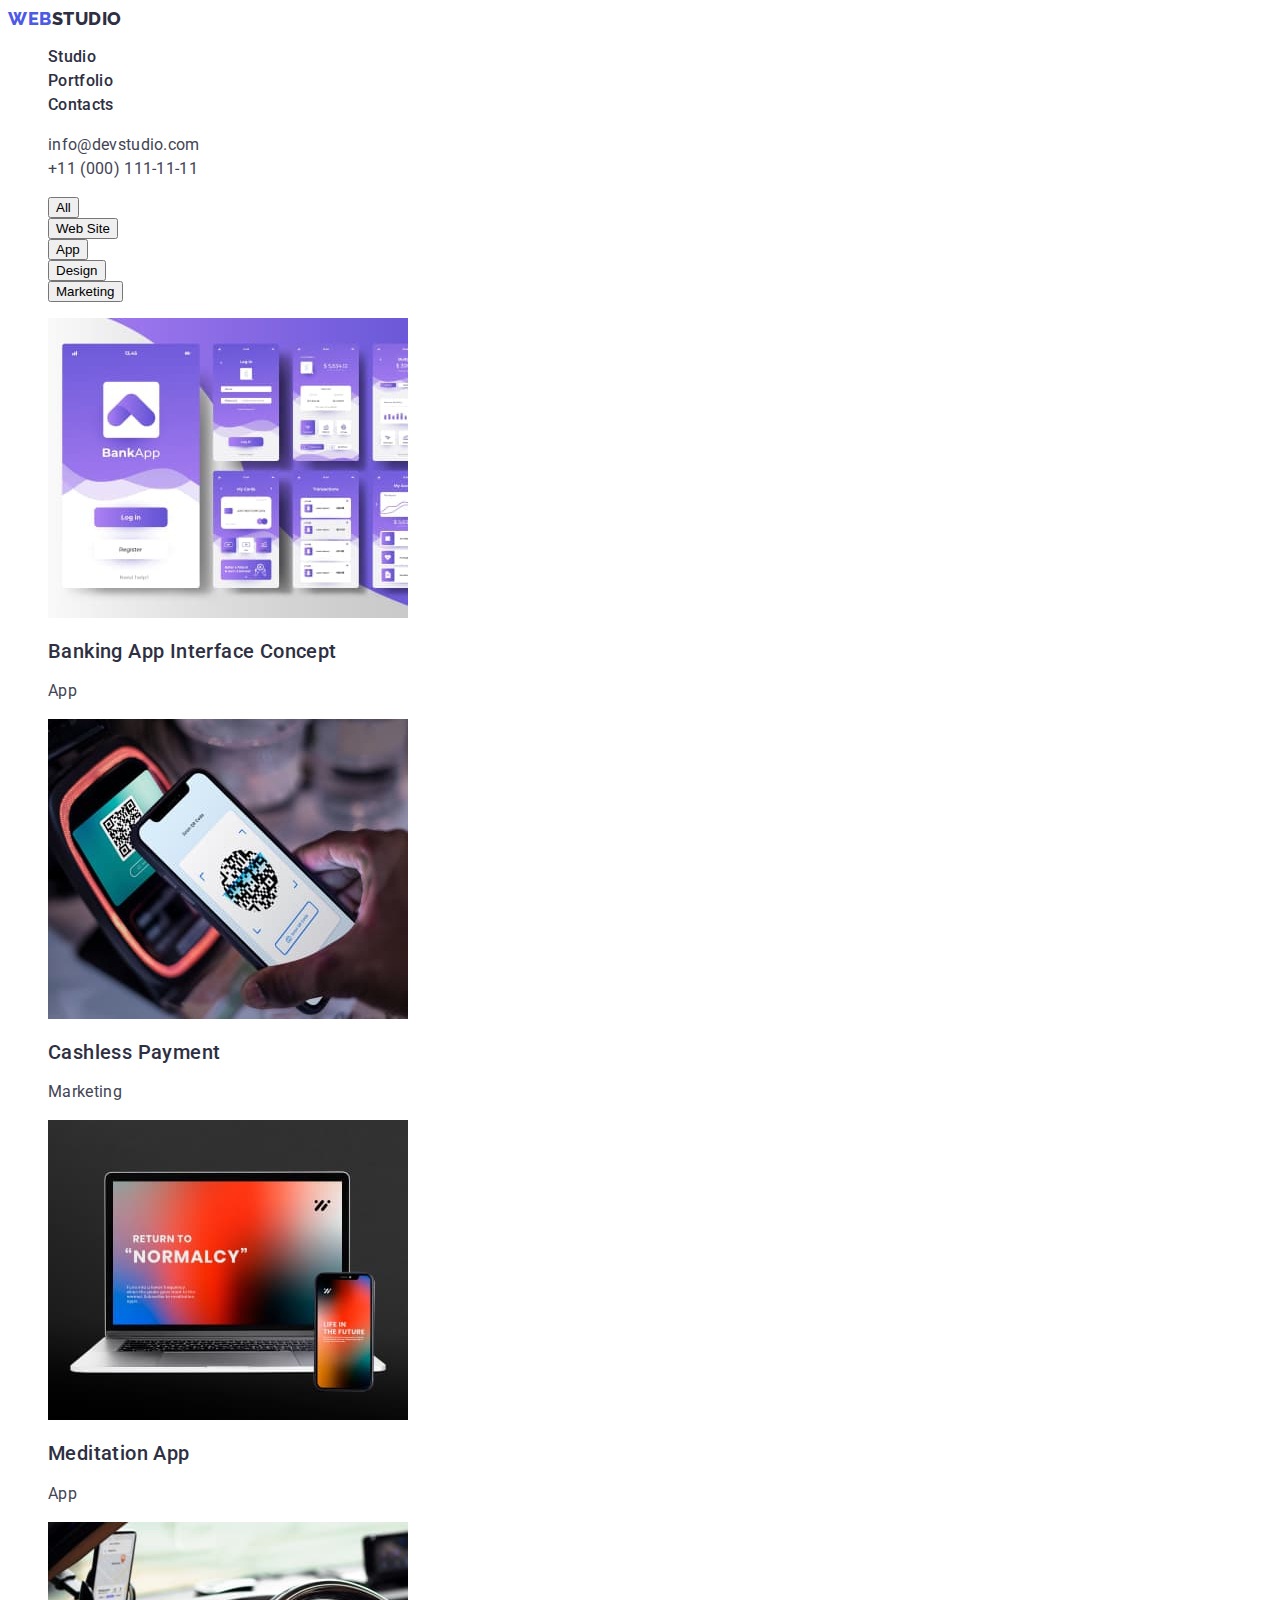
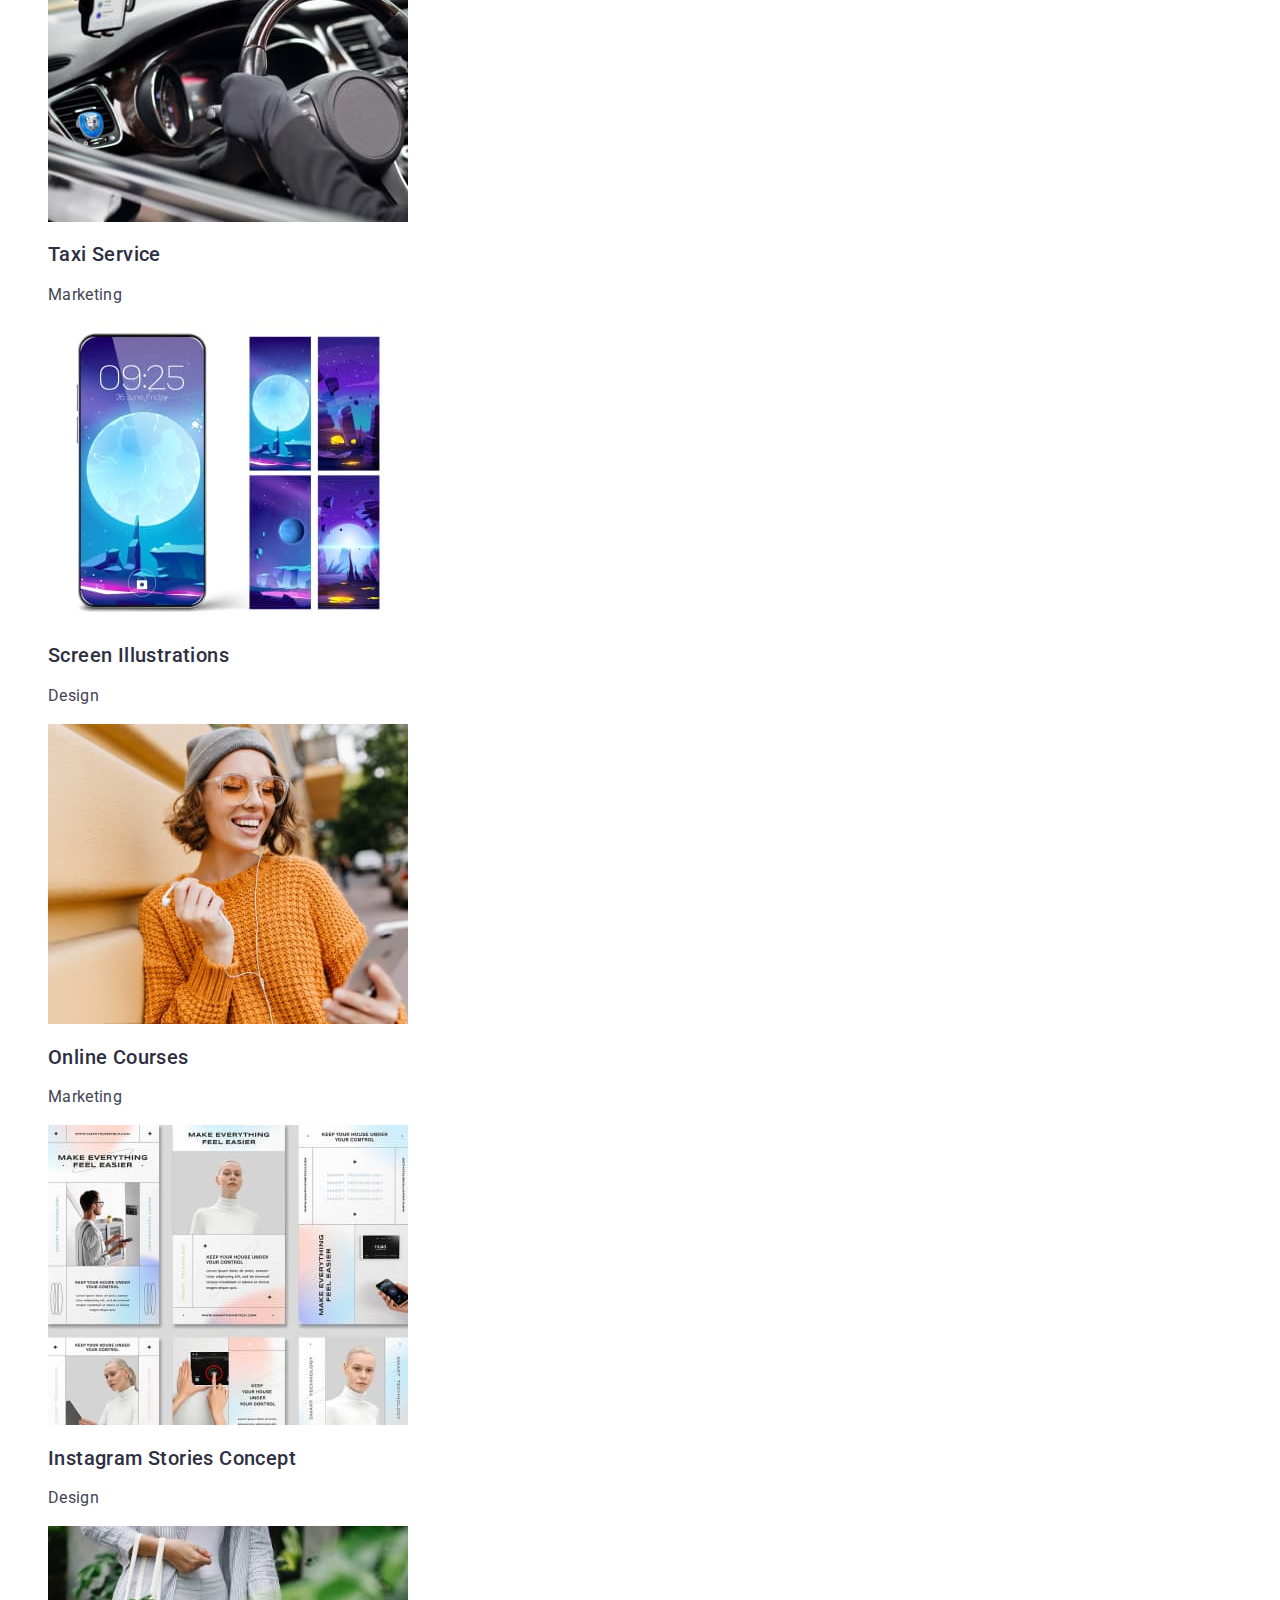
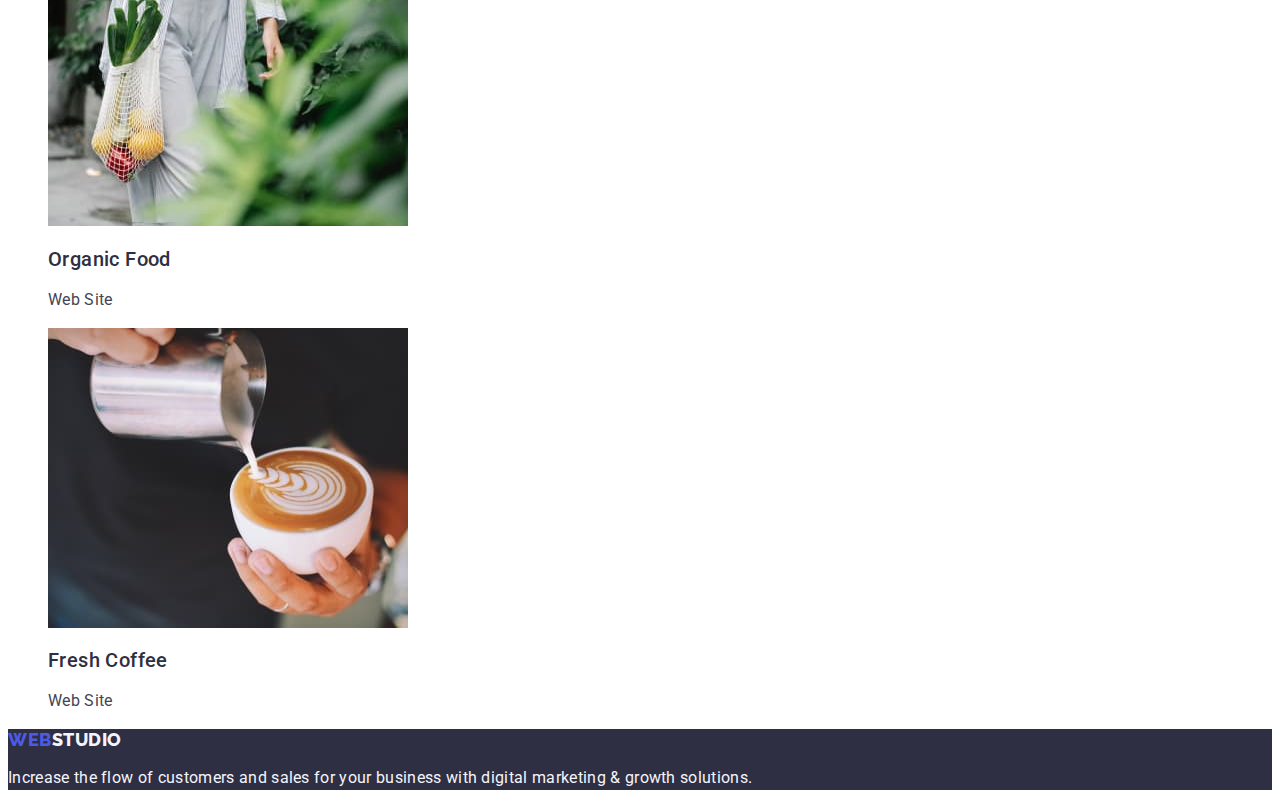
==== commit 229392b5: "last check" ====
--- a/portfolio.html
+++ b/portfolio.html
@@ -5,11 +5,11 @@
     <meta http-equiv="X-UA-Compatible" content="IE=edge">
     <meta name="viewport" content="width=device-width, initial-scale=1.0">
     <title>Portfolio</title>
-    <link rel="stylesheet" href="./css/styles.css">
     <link rel="preconnect" href="https://fonts.googleapis.com">
     <link rel="preconnect" href="https://fonts.gstatic.com" crossorigin>
     <link href="https://fonts.googleapis.com/css2?family=Raleway:wght@800&family=Roboto:wght@400;500;700;900&display=swap"
         rel="stylesheet">
+    <link rel="stylesheet" href="./css/styles.css">
 
 <!--HEAD-->
 
@@ -40,110 +40,121 @@
             </ul>
         </address> 
     </header>
-<!-- FILTER -->
+<!-- FILTERS -->
     <main>
-        <section>
-            <h1 hidden>Filters</h1>
-            <ul class="button-filter list">
+        <section class="section-filter">
+            <h1 class="hidden-title" hidden>Filters</h1>
+            <ul class="list">
                 <li>
-                    <button class="button-filter link" type="button">All</button>
+                    <button class="button-filter" type="button">All</button>
                 </li>
                 <li>
-                    <button class="button-filter link" type="button">Web Site</button>
+                    <button class="button-filter" type="button">Web Site</button>
                 </li>
                 <li>
-                    <button class="button-filter link" type="button">App</button>
+                    <button class="button-filter" type="button">App</button>
                 </li>
                 <li>
-                    <button class="button-filter link" type="button">Design</button>
+                    <button class="button-filter" type="button">Design</button>
                 </li>
                 <li>
-                    <button class="button-filter link" type="button">Marketing</button>
+                    <button class="button-filter" type="button">Marketing</button>
                 </li>
                 
             </ul>
 
 <!-- PICTURES -->
-            <h2 class="pictures" hidden>Works</h2>
+            
             <ul class="work-list list">
                 <li>
                     <a class="link" href="">
                         <img src="./images/bank-app.jpg" 
                         alt="Banking App Interface Concept" 
                         width="360">
+                        <h2 class="list-title">Banking App Interface Concept</h2>
+                        <p class="list-filter">App</p>
                     </a>
-                    <h2 class="list-title">Banking App Interface Concept</h2>
-                    <p class="list-filter">App</p>
+                    
+                    
                 </li>
                 <li>
                     <a class="link" href="">
                         <img src="./images/payment.jpg" 
                         alt="Cashless Payment" 
                         width="360">
+                        <h2 class="list-title">Cashless Payment</h2>
+                        <p class="list-filter">Marketing</p>
                     </a>
-                    <h2 class="list-title">Cashless Payment</h2>
-                    <p class="list-filter">Marketing</p>
+                    
                 </li>
                 <li>
                     <a class="link" href="">
                         <img src="./images/laptop.jpg" 
                         alt="Meditation App on Laptop" 
                         width="360">
+                        <h2 class="list-title">Meditation App</h2>
+                        <p class="list-filter">App</p>
                     </a>
-                    <h2 class="list-title">Meditation App</h2>
-                    <p class="list-filter">App</p>
+                    
                 </li>
                 <li>
                     <a class="link" href="">
                         <img src="./images/taxi.jpg" 
                         alt="Taxi Service" 
                         width="360">
+                        <h2 class="list-title">Taxi Service</h2>
+                        <p class="list-filter">Marketing</p>
                     </a>
-                    <h2 class="list-title">Taxi Service</h2>
-                    <p class="list-filter">Marketing</p>
+                    
                 </li>
                 <li>
                     <a class="link" href="">
                         <img src="./images/wallpapers.jpg" 
                         alt="Screen Illustrations" 
                         width="360">
+                        <h2 class="list-title">Screen Illustrations</h2>
+                        <p class="list-filter">Design</p>
                     </a>
-                    <h2 class="list-title">Screen Illustrations</h2>
-                    <p class="list-filter">Design</p>
+                    
                 </li>
                 <li>
                     <a class="link" href="">
                         <img src="./images/woman.jpg" 
                         alt="Woman with phone" 
                         width="360">
+                        <h2 class="list-title">Online Courses</h2>
+                        <p class="list-filter">Marketing</p>
                     </a>
-                    <h2 class="list-title">Online Courses</h2>
-                    <p class="list-filter">Marketing</p>
+                    
                 </li>
                 <li>
                     <a class="link" href=""><img src="./images/instagram.jpg" 
                         alt="Instagram Stories Concept" 
-                        width="360"></a>
-                    <h2 class="list-title">Instagram Stories Concept</h2>
-                    <p class="list-filter">Design</p>
+                        width="360">
+                        <h2 class="list-title">Instagram Stories Concept</h2>
+                        <p class="list-filter">Design</p>
+                    </a>
+                    
                 </li>
                 <li>
                     <a class="link" href="">
                         <img src="./images/food.jpg" 
                         alt="Bag with Organic Food" 
                         width="360">
+                        <h2 class="list-title">Organic Food</h2>
+                        <p class="list-filter">Web Site</p>
                     </a>
-                    <h2 class="list-title">Organic Food</h2>
-                    <p class="list-filter">Web Site</p>
+                    
                 </li>
                 <li>
                     <a class="link" href="">
                         <img src="./images/coffee.jpg" 
                         alt="Making a Fresh Coffee"
                          width="360">
+                        <h2 class="list-title">Fresh Coffee</h2>
+                        <p class="list-filter">Web Site</p>
                     </a>
-                    <h2 class="list-title">Fresh Coffee</h2>
-                    <p class="list-filter">Web Site</p>
+                    
                 </li>
             </ul>
         </section>
--- a/css/styles.css
+++ b/css/styles.css
@@ -34,7 +34,6 @@
 }
 
 .menu-link.link {
-  font-family: "Roboto", "sans-serif";
   color: var(--text-color);
   font-weight: 500;
   font-size: 16px;
@@ -51,8 +50,6 @@
 }
 .contact-link .link {
   color: var(--main-color);
-  font-family: "Roboto", sans-serif;
-  font-weight: 400;
   font-size: 16px;
   line-height: 1.5;
   letter-spacing: 0.02em;
@@ -72,9 +69,6 @@
 
 /* HERO */
 
-.hero {
-  background-color: var(--text-color);
-}
 
 .hero-title {
   color: var(--background-color);
@@ -84,9 +78,12 @@
   letter-spacing: 0.02em;
   
 }
+.hero {
+  background-color: var(--text-color);
+}
 
 .button {
-  font-family: 'Roboto', 'sans-serif';
+  font-family: 'Roboto', sans-serif; 
   color: var(--background-color);
   background-color: var(--accent-color);
   font-weight: 500;
@@ -97,8 +94,9 @@
   cursor: pointer;
 }
 
-.button:hover.button:focus {
-  background-color: var(--brand-color);
+.button:hover,
+.button:focus {
+background-color: var(--brand-color);
   
  
 }
@@ -106,7 +104,6 @@
 /* LIST OF FEATURES */
 
 .features .features-title {
-  font-family: "Roboto", sans-serif;
   color: var(--text-color);
   font-weight: 500;
   font-size: 20px;
@@ -123,7 +120,6 @@
 
 /* PHOTOS OF SPECIFIC OF WORK */
 .specific-title {
-  font-family: 'Roboto', sans-serif;
   color: var(--text-color);
   font-weight: 700;
   font-size: 36px;
@@ -139,9 +135,7 @@
   background-color: var(--shaded-color);
 }
 .section-title {
-  font-family: 'Roboto', sans-serif;
-  color: var(--text-color);
-  background-color: var(--background-color);
+  color: var(--text-color);
   font-weight: 700;
   font-size: 36px;
   line-height: 1.11;
@@ -149,8 +143,8 @@
   letter-spacing: 0.02em;
   text-transform: capitalize;
 }
-.employees-list {
-  background-color: var(--background-color);
+.employees-list .img {
+  background-color: #FFFFFF;
 }
 .employees-title {
   font-weight: 500;
@@ -158,12 +152,13 @@
   line-height: 1.2;
   letter-spacing: 0.02em;
   color: var(--text-color);
-}
-
-.employees-description {
-  font-size: 16px;
-  line-height: 1.5;
-  letter-spacing: 0.02em;
+
+}
+
+.img .employees-description {
+  font-size: 16px;
+  line-height: 1.5;
+  letter-spacing:0.02em;
   color: var(--main-color);
 }
 
@@ -193,17 +188,19 @@
 
 .footer-text {
   color: var(--shaded-color);
-  font-family: "Roboto";
   font-weight: 400;
   font-size: 16px;
   line-height: 1.5;
+  letter-spacing: 0.02em;
 }
 
 /* PORTFOLIO */
-
-/* BUTTON-FILTER */
+.section-filter {
+  background-color: var(--background-color);
+}
+/* BUTTON-FILTERS */
 .button-filter .link {
-  font-family: "Roboto", 'sans-serif';
+  font-family: 'Roboto', sans-serif;
   color: var(--accent-color);
   background-color: var(--shaded-color);
   font-weight: 500;
@@ -213,7 +210,7 @@
   cursor: pointer;
 }
 
-.button-filter:hover 
+.button-filter:hover, 
 .button-filter:focus {
   color: var(--background-color);
   background-color: var(--brand-color)
@@ -230,7 +227,7 @@
 }
 
 
-.list-title {
+.link .list-title {
   font-weight: 500;
   font-size: 20px;
   line-height: 1.2;
@@ -240,10 +237,10 @@
 
 }
 
-.list-filter {
-  font-size: 16px;
-  line-height: 1.5;
-  letter-spacing: 0.02em;
-  color: var(--main-color);
-}
-
+.link .list-filter {
+  font-size: 16px;
+  line-height: 1.5;
+  letter-spacing: 0.02em;
+  color: var(--main-color);
+}
+
